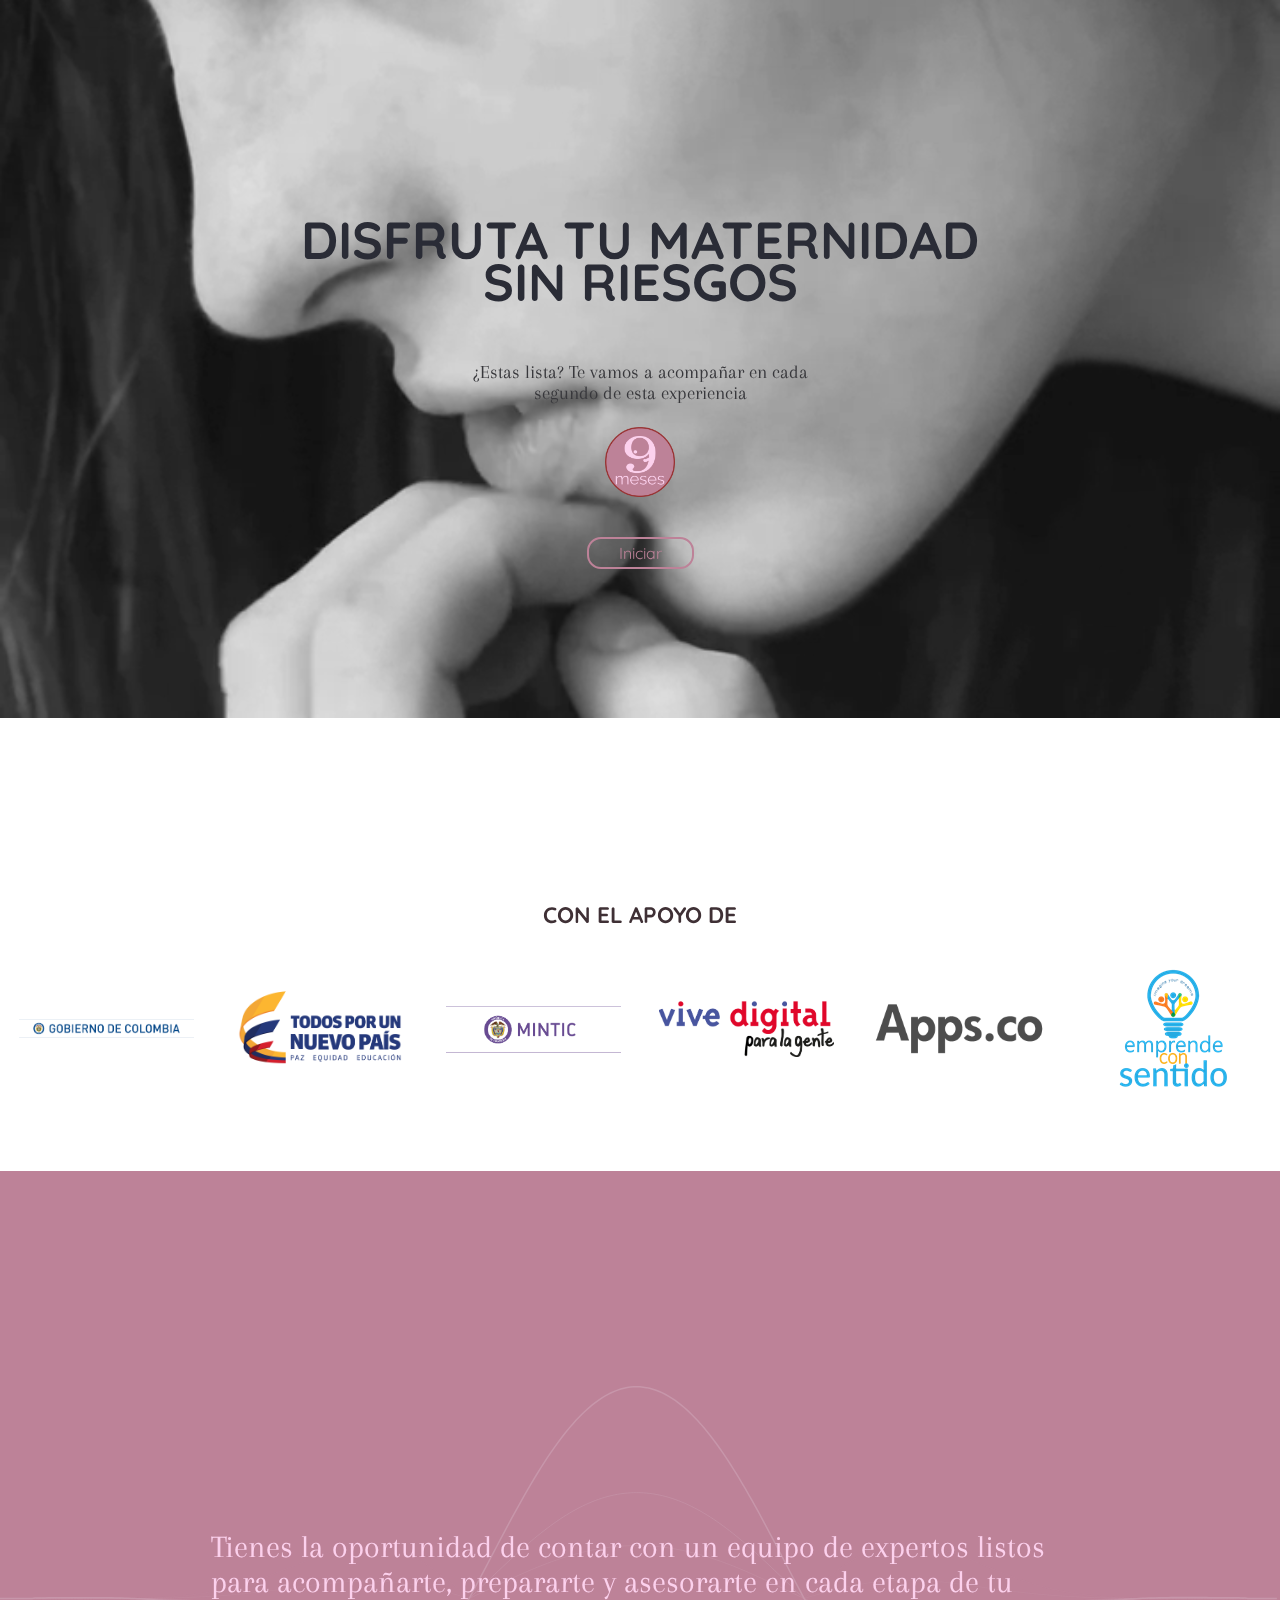
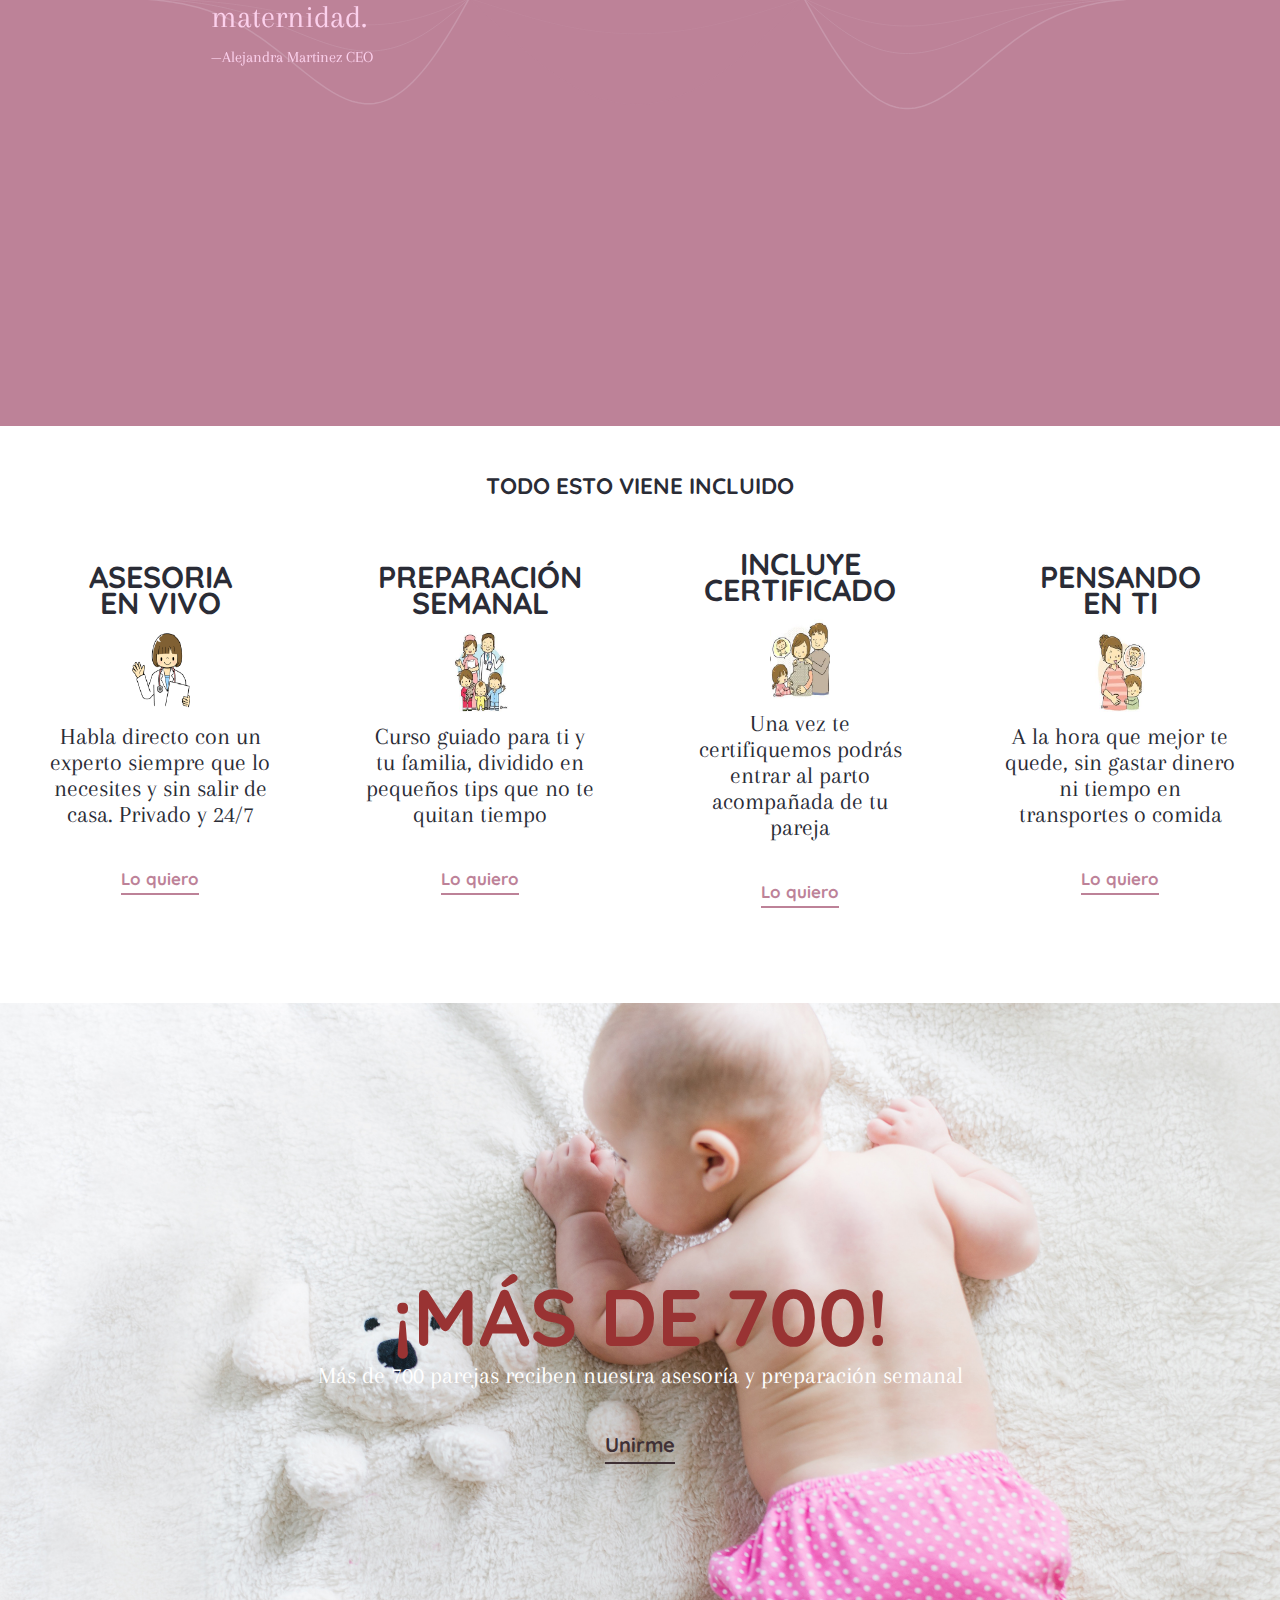
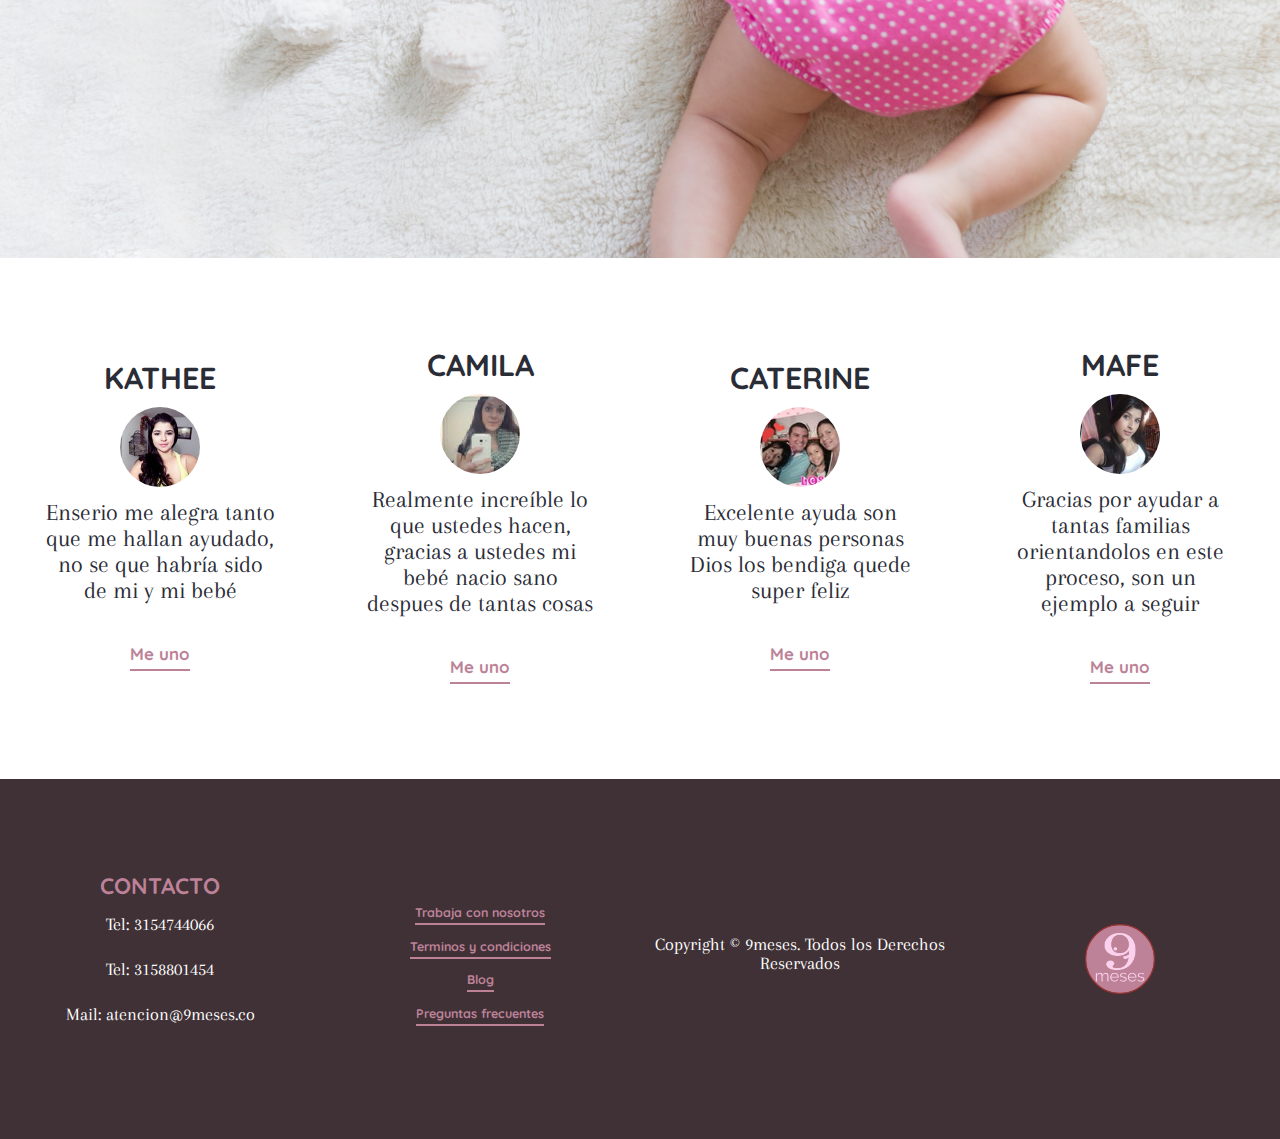
==== index.html @ 35f96851 "Initial commit" ====
<!DOCTYPE html>
<html lang="es" class="no-js">
	<head>
		<meta charset="UTF-8" />
		<meta http-equiv="X-UA-Compatible" content="IE=edge">
		<meta name="viewport" content="width=device-width, initial-scale=1">
		<title>9 Meses</title>
		<meta name="description" content="Acompañamiento y asesoria en el embarazo y la maternidad" />
		<meta name="piano__keywords" content="embarazo, bebe, cuidado, ser mama, ser papa, asesoria, salud, hijos, periodo" />
		<meta name="author" content="9meses" />
		<meta property='og:image'              content='http://9meses.co/img/9meses-portada-facebook.png' />
		<link rel="shortcut icon" href="favicon.ico">
		<link href="https://fonts.googleapis.com/css?family=Quicksand:700|Arapey" rel="stylesheet">
		<link rel="stylesheet" type="text/css" href="css/normalize.css" />
		<link rel="stylesheet" type="text/css" href="css/instruments.css" />
		<link rel="stylesheet" type="text/css" href="css/style.css" />
		<!-- polyfills -->
		<script src="js/inc/shim/Base64.js" type="text/javascript"></script>
		<script src="js/inc/shim/Base64binary.js" type="text/javascript"></script>
		<script src="js/inc/shim/WebAudioAPI.js" type="text/javascript"></script>
		<!-- midi.js package -->
		<script src="js/midi/audioDetect.js" type="text/javascript"></script>
		<script src="js/midi/gm.js" type="text/javascript"></script>
		<script src="js/midi/loader.js" type="text/javascript"></script>
		<script src="js/midi/plugin.audiotag.js" type="text/javascript"></script>
		<script src="js/midi/plugin.webaudio.js" type="text/javascript"></script>
		<script src="js/midi/plugin.webmidi.js" type="text/javascript"></script>
		<!-- utils -->
		<script src="js/util/dom_request_xhr.js" type="text/javascript"></script>

		<!--[if IE]>
  		<script src="http://html5shiv.googlecode.com/svn/trunk/html5.js"></script>
		<![endif]-->
		<script>document.documentElement.className = 'js';</script>
		<script async src="//pagead2.googlesyndication.com/pagead/js/adsbygoogle.js"></script>
		<script>
		  (adsbygoogle = window.adsbygoogle || []).push({
		    google_ad_client: "ca-pub-3851506205594502",
		    enable_page_level_ads: true
		  });
		</script>
	</head>
	<!--<body class="loading">-->
	<body>

	<script>
	  window.fbAsyncInit = function() {
	    FB.init({
	      appId      : '145678322659466',
	      cookie     : true,
	      xfbml      : true,
	      version    : 'v2.8'
	    });
	    FB.AppEvents.logPageView();   
	  };

	  (function(d, s, id){
	     var js, fjs = d.getElementsByTagName(s)[0];
	     if (d.getElementById(id)) {return;}
	     js = d.createElement(s); js.id = id;
	     js.src = "//connect.facebook.net/en_US/sdk.js";
	     fjs.parentNode.insertBefore(js, fjs);
	   }(document, 'script', 'facebook-jssdk'));
	</script>
	
		<svg class="hidden">
			<symbol id="icon-arrow" viewBox="0 0 24 24">
				<title>arrow</title>
				<polygon points="6.3,12.8 20.9,12.8 20.9,11.2 6.3,11.2 10.2,7.2 9,6 3.1,12 9,18 10.2,16.8 "/>
			</symbol>
			<symbol id="icon-drop" viewBox="0 0 24 24">
				<title>drop</title>
				<path d="M12,21c-3.6,0-6.6-3-6.6-6.6C5.4,11,10.8,4,11.4,3.2C11.6,3.1,11.8,3,12,3s0.4,0.1,0.6,0.3c0.6,0.8,6.1,7.8,6.1,11.2C18.6,18.1,15.6,21,12,21zM12,4.8c-1.8,2.4-5.2,7.4-5.2,9.6c0,2.9,2.3,5.2,5.2,5.2s5.2-2.3,5.2-5.2C17.2,12.2,13.8,7.3,12,4.8z"/><path d="M12,18.2c-0.4,0-0.7-0.3-0.7-0.7s0.3-0.7,0.7-0.7c1.3,0,2.4-1.1,2.4-2.4c0-0.4,0.3-0.7,0.7-0.7c0.4,0,0.7,0.3,0.7,0.7C15.8,16.5,14.1,18.2,12,18.2z"/>
			</symbol>
			<symbol id="icon-github" viewBox="0 0 32.58 31.77">
				<title>github</title>
				<path d="M16.29,0a16.29,16.29,0,0,0-5.15,31.75c.81.15,1.11-.35,1.11-.79s0-1.41,0-2.77C7.7,29.18,6.74,26,6.74,26a4.31,4.31,0,0,0-1.81-2.38c-1.48-1,.11-1,.11-1a3.42,3.42,0,0,1,2.5,1.68,3.47,3.47,0,0,0,4.74,1.35,3.48,3.48,0,0,1,1-2.18C9.7,23.08,5.9,21.68,5.9,15.44a6.3,6.3,0,0,1,1.68-4.37,5.86,5.86,0,0,1,.16-4.31s1.37-.44,4.48,1.67a15.44,15.44,0,0,1,8.16,0c3.11-2.11,4.48-1.67,4.48-1.67A5.85,5.85,0,0,1,25,11.07a6.29,6.29,0,0,1,1.67,4.37c0,6.26-3.81,7.63-7.44,8a3.89,3.89,0,0,1,1.11,3c0,2.18,0,3.93,0,4.47s.29.94,1.12.78A16.29,16.29,0,0,0,16.29,0Z"></path>
			</symbol>
		</svg>
		<main>
			<section class="intro flexy flexy--center">
				<header class="intro__header flexy flexy--row">
					<!--<div class="codrops-links">
						<a class="codrops-icon codrops-icon--prev" href="http://tympanus.net/Development/TiltHoverEffects/" title="Previous Demo"><svg class="icon icon--arrow"><use xlink:href="#icon-arrow"></use></svg></a>
						<a class="codrops-icon codrops-icon--drop" href="http://tympanus.net/codrops/?p=28980" title="Back to the article"><svg class="icon icon--drop"><use xlink:href="#icon-drop"></use></svg></a>
					</div>
					<a href="https://github.com/codrops/MusicalInteractions/" class="link-github" title="View this Project on GitHub"><svg class="icon icon--github"><use xlink:href="#icon-github"></use></svg></a>-->
				</header>
				<h1 class="intro__title">Disfruta tu maternidad sin riesgos</h1>
				<p class="intro__tagline">¿Estas lista? Te vamos a acompañar en cada segundo de esta experiencia</p>
				<div class="interaction"></div>
				<a href="https://www.m.me/9mesescolombia"  target="_blank" style="margin-top: 40px;"><button class="boton-iniciar-chat">Iniciar</button></a>
			</section>
			<section class="content content--instrument content--piano content--cursor-dark">
				<video style="width:100%;" poster="https://s3-us-west-2.amazonaws.com/s.cdpn.io/4273/polina.jpg" id="bgvid" playsinline autoplay muted loop>
				  <!-- WCAG general accessibility recommendation is that media such as background video play through only once. Loop turned on for the purposes of illustration; if removed, the end of the video will fade in the same way created by pressing the "Pause" button  -->
				<source src="img/polina.webm" type="video/webm">
				<source src="img/polina.mp4" type="video/mp4">
				</video>
				
			</section>

			<!--<section class="video-container">				
				<iframe width="80%" height="350"
						src="https://www.youtube.com/embed/76Lx3e3qswI">
				</iframe>
			</section>-->
			<section class="content content--nopadding--apoyos content--boxes--apoyo flexy flexy--row flexy--stretch">
				<div class="content__inner content__inner--half content__inner--c3--apoyo flexy flexy--center">
					<h2 class="content__title">Con el apoyo de</h2>					
					<!--<a href="#" class="link-more link-more--light">Read our story</a>-->
				</div>		
				<div class="content__inner content__inner--half content__inner--c3--apoyo--apoyos flexy flexy--center">
					<img class="tiny-instrument__image" src="img/apoyo1.png" alt="Gobierno de colombia"/>			
					<!--<a href="#" class="link-more link-more--light">Read our story</a>-->
				</div>	
				<div class="content__inner content__inner--half content__inner--c3--apoyo--apoyos flexy flexy--center">
					<img class="tiny-instrument__image" src="img/apoyo2.png" alt="Gobierno de colombia"/>			
					<!--<a href="#" class="link-more link-more--light">Read our story</a>-->
				</div>	
				<div class="content__inner content__inner--half content__inner--c3--apoyo--apoyos flexy flexy--center">
					<img class="tiny-instrument__image" src="img/apoyo3.png" alt="Gobierno de colombia"/>			
					<!--<a href="#" class="link-more link-more--light">Read our story</a>-->
				</div>	
				<div class="content__inner content__inner--half content__inner--c3--apoyo--apoyos flexy flexy--center">
					<img class="tiny-instrument__image" src="img/apoyo4.png" alt="Gobierno de colombia"/>			
					<!--<a href="#" class="link-more link-more--light">Read our story</a>-->
				</div>	
				<div class="content__inner content__inner--half content__inner--c3--apoyo--apoyos flexy flexy--center">
					<img class="tiny-instrument__image" src="img/apoyo5.png" alt="Gobierno de colombia"/>			
					<!--<a href="#" class="link-more link-more--light">Read our story</a>-->
				</div>	
				<div class="content__inner content__inner--half content__inner--c3--apoyo--apoyos flexy flexy--center">
					<img class="tiny-instrument__image" src="img/apoyo6.png" alt="Gobierno de colombia"/>			
					<!--<a href="#" class="link-more link-more--light">Read our story</a>-->
				</div>							
			</section>
			
			<section id="wavebg" class="content content--highlight flexy flexy--center" >
				<p class="content__highlight">Tienes la oportunidad de contar con un equipo de expertos listos para acompañarte, prepararte y asesorarte en cada etapa de tu maternidad.<br><span class="tiny">&mdash;Alejandra Martinez CEO</span></p>
			</section>
			
			<!--<section class="content flexy content--bg content--bg-mic content--cursor-light">
				<div class="content__inner content__inner--fheight flexy flexy--center">
					<h2 class="content__title content__title--center content__title--light">¡Comencemos!</h2>
					<p class="content__subtitle content__subtitle--light">Siempre que lo necesites podrás chatear al instante con un profesional en salud que resolverá todas tus dudas ó emergencias de manera privada, y te preparará semana a semana para tu maternidad.</p>
					<a href="https://www.m.me/9mesescolombia"  target="_blank" class="link-more">Iniciar</a>
				</div>
				<div class="interaction interaction--corner interaction--light"></div>
			</section>-->
			<section class="content content--nopadding--servicios content--boxes flexy flexy--row flexy--stretch">
				<div class="content__inner content__inner--half content__inner--c3--apoyo flexy flexy--center">
					<h2 class="content__title">Todo esto viene incluido</h2>					
					<!--<a href="#" class="link-more link-more--light">Read our story</a>-->
				</div>
				<div class="content__inner content__inner--half content__inner--c1 flexy flexy--center">
					<h2 class="content__title">Asesoria en vivo</h2>
					<img class="imagenServicio" src="img/servicios1.png" alt="Asesoria en vivo"/>
					<p class="content__subtitle">Habla directo con un experto siempre que lo necesites y sin salir de casa. Privado y 24/7</p>
					<!--<p class="content__subtitle content__subtitle--light">$50.000 por mes</p>-->
					<a href="https://www.m.me/9mesescolombia"  target="_blank" class="link-more link-more--light">Lo quiero</a>
				</div>
				<div class="content__inner content__inner--half content__inner--c1 flexy flexy--center">
					<h2 class="content__title">Preparación semanal</h2>
					<img class="imagenServicio" src="img/servicios2.png" alt="Cursos prenatales"/>
					<p class="content__subtitle">Curso guiado para ti y tu familia, dividido en pequeños tips que no te quitan tiempo</p>
					<!--<p class="content__subtitle">$40.000 por mes</p>-->
					<a href="https://www.m.me/9mesescolombia"  target="_blank" class="link-more">Lo quiero</a>
				</div>
				<div class="content__inner content__inner--half content__inner--c1 flexy flexy--center">
					<h2 class="content__title">Incluye Certificado</h2>
					<img class="imagenServicio" src="img/servicios3.png" alt="Certificado"/>
					<p class="content__subtitle">Una vez te certifiquemos podrás entrar al parto acompañada de tu pareja</p>
					<!--<p class="content__subtitle content__subtitle--light">$50.000 por curso</p>-->
					<a href="https://www.m.me/9mesescolombia"  target="_blank" class="link-more link-more--light">Lo quiero</a>
				</div>
				<div class="content__inner content__inner--half content__inner--c1 flexy flexy--center">
					<h2 class="content__title">Pensando en ti</h2>
					<img class="imagenServicio" src="img/servicios4.png" alt="Pensando en ti"/>
					<p class="content__subtitle">A la hora que mejor te quede, sin gastar dinero ni tiempo en transportes o comida</p>
					<!--<p class="content__subtitle">$450.000</p>-->
					<a href="https://www.m.me/9mesescolombia"  target="_blank" class="link-more">Lo quiero</a>
				</div>
			</section>


			<section class="content flexy content--bg content--bg-mic content--cursor-light">
				<div class="content__inner content__inner--fheight flexy flexy--center">
					<h2 class="content__title content__title--center content__title--light">¡Más de 700!</h2>
					<p class="content__subtitle content__subtitle--light">Más de 700 parejas reciben nuestra asesoría y preparación semanal</p>
					<a href="https://www.m.me/9mesescolombia"  target="_blank" class="link-more">Unirme</a>
				</div>				
			</section>
			

			<section class="content content--nopadding--servicios content--boxes flexy flexy--row flexy--stretch">
				
				<div class="content__inner content__inner--half content__inner--c1 flexy flexy--center">
					<h2 class="content__title">Kathee</h2>
					<img class="imagenPersona" src="img/persona1.png" alt="foto kathee"/>
					<p class="content__subtitle">Enserio me alegra tanto que me hallan ayudado, no se que habría sido de mi y mi bebé</p>
					<!--<p class="content__subtitle content__subtitle--light">$50.000 por mes</p>-->
					<a href="https://www.m.me/9mesescolombia"  target="_blank" class="link-more link-more--light">Me uno</a>
				</div>
				<div class="content__inner content__inner--half content__inner--c1 flexy flexy--center">
					<h2 class="content__title">Camila</h2>
					<img class="imagenPersona" src="img/persona2.png" alt="foto camila"/>
					<p class="content__subtitle">Realmente increíble lo que ustedes hacen, gracias a ustedes mi bebé nacio sano despues de tantas cosas</p>
					<!--<p class="content__subtitle content__subtitle--light">$50.000 por mes</p>-->
					<a href="https://www.m.me/9mesescolombia"  target="_blank" class="link-more link-more--light">Me uno</a>
				</div>
				<div class="content__inner content__inner--half content__inner--c1 flexy flexy--center">
					<h2 class="content__title">Caterine</h2>
					<img class="imagenPersona" src="img/persona3.png" alt="foto caterine"/>
					<p class="content__subtitle">Excelente ayuda son muy buenas personas Dios los bendiga quede super feliz</p>
					<!--<p class="content__subtitle content__subtitle--light">$50.000 por mes</p>-->
					<a href="https://www.m.me/9mesescolombia"  target="_blank" class="link-more link-more--light">Me uno</a>
				</div>
				<div class="content__inner content__inner--half content__inner--c1 flexy flexy--center">
					<h2 class="content__title">Mafe</h2>
					<img class="imagenPersona" src="img/persona4.png" alt="foto Mafe"/>
					<p class="content__subtitle">Gracias por ayudar a tantas familias orientandolos en este proceso, son un ejemplo a seguir</p>
					<!--<p class="content__subtitle content__subtitle--light">$50.000 por mes</p>-->
					<a href="https://www.m.me/9mesescolombia"  target="_blank" class="link-more link-more--light">Me uno</a>
				</div>
				
			</section>
			<!--<section class="content content--instrument content--guitar content--cursor-dark">
				<div class="content__inner content__inner--medium flexy flexy--center">
					<h2 class="content__title">Guitars</h2>
					<p class="content__subtitle content__subtitle--light">Fretted fingerboards and plectrums, six or twelve strings, we know what guitar lovers are truly into.</p>
					<a href="#" class="link-more">Explore</a>
				</div>
				<div class="guitar instrument">
					<svg class="guitar__inner" preserveAspectRatio="xMinYMax meet" xmlns:note="http://tympanus.net/codrops" viewBox="0 0 1440 780">
						<path class="guitar__body" d="M-130.9,612.4c0-280,106.5-487.9,356.5-487.9c250,0,347.8,167.6,428.3,167.6c80.4,0,223.9-72.1,350-17
						c126.1,55.2,132.6,275.8,132.6,333.1c0,57.3-6.5,277.9-132.6,333.1c-126.1,55.2-269.6-17-350-17c-80.4,0-178.3,167.6-428.3,167.6
						C-24.4,1091.8-130.9,892.4-130.9,612.4z" />
						<path class="guitar__middle" d="M575.7,608.1c0,79.1,64.5,143.6,143.6,143.6c79.1,0,143.6-64.5,143.6-143.6c0-79.1-64.5-143.6-143.6-143.6
						C640.2,464.5,575.7,529,575.7,608.1z" />
						<path class="guitar__neck" d="M842.7,671.9V544.3h1087.6v127.6H842.7z" />
						<path class="guitar__stringcut" d="M223.3,487.6v249.1c0,71.5-32.3,33.9-38.7,72.9h-15.6c-7.5,0-13.6-5.4-13.6-12V427.3c0-6.6,6.1-12,13.6-12h15.6
						C191,454.3,223.3,417,223.3,487.6z" />
						<g class="guitar__string-wrap">
							<rect class="guitar__string-hover" note:id="19" x="184.5" y="547.6" width="1740.7" height="13.2">
							</rect>
							<line class="guitar__string" x1="1925.2" y1="554.2" x2="183.6" y2="554.2" />
						</g>
						<g class="guitar__string-wrap">
							<rect class="guitar__string-hover" note:id="24" x="184.5" y="569.3" width="1740.7" height="13.2">
							</rect>
							<line class="guitar__string" x1="1925.2" y1="575.9" x2="183.6" y2="575.8" />
						</g>
						<g class="guitar__string-wrap">
							<rect class="guitar__string-hover" note:id="29" x="184.5" y="590.5" width="1740.7" height="13.2">
							</rect>
							<line class="guitar__string" x1="1925.2" y1="597.5" x2="183.6" y2="597.4" />
						</g>
						<g class="guitar__string-wrap">
							<rect class="guitar__string-hover" note:id="34" x="184.5" y="612.5" width="1740.7" height="13.2">
							</rect>
							<line class="guitar__string" x1="1925.2" y1="619.1" x2="183.6" y2="619" />
						</g>
						<g class="guitar__string-wrap">
							<rect class="guitar__string-hover" note:id="38" x="184.5" y="634.1" width="1740.7" height="13.2">
							</rect>
							<line class="guitar__string" x1="1925.2" y1="640.7" x2="183.6" y2="640.6" />
						</g>
						<g class="guitar__string-wrap">
							<rect class="guitar__string-hover" note:id="43" x="184.5" y="655.7" width="1740.7" height="13.2">
							</rect>
							<line class="guitar__string" x1="1925.2" y1="662.3" x2="183.6" y2="662.2" />
						</g>
					</svg>
				</div>
				<div class="interaction interaction--corner"></div>
			</section>-->
			<!--<section class="content content--instrument content--instrument-alt content--kalimba content--cursor-dark flexy">
				<div class="content__inner content__inner--medium flexy flexy--center">
					<h2 class="content__title">Kalimbas</h2>
					<p class="content__subtitle">Ethnic music instruments are more than just sound makers. They bear magnificent stories and we want to tell them all.</p>
					<a href="#" class="link-more">Explore</a>
				</div>
				<div class="kalimba instrument">
					<svg class="kalimba__inner" xmlns:note="http://tympanus.net/codrops" viewBox="0 0 1440 800" preserveAspectRatio="xMidYMin meet">
						<path note:id="51" class="kalimba__tine" d="M217.4,438.8c0,17.7,16.7,32.1,37.1,32.1c20.4,0,37.1-14.5,37.1-32.1V0h-74.2V438.8z"/>
						<path note:id="48" class="kalimba__tine" d="M350.5,503c0,17.7,16.7,32.1,37.1,32.1c20.4,0,37.1-14.5,37.1-32.1V0h-74.2V503z"/>
						<path note:id="44" class="kalimba__tine" d="M483.2,567.2c0,17.7,16.7,32.1,37.1,32.1c20.4,0,37.1-14.5,37.1-32.1V0h-74.2V567.2z"/>
						<path note:id="41" class="kalimba__tine" d="M616.4,631.5c0,17.7,16.7,32.1,37.1,32.1c20.4,0,37.1-14.5,37.1-32.1V0h-74.2V631.5z"/>
						<path note:id="39" class="kalimba__tine" d="M749.1,681.1c0,17.7,16.7,32.1,37.1,32.1c20.4,0,37.1-14.5,37.1-32.1V0h-74.2V681.1z"/>
						<path note:id="43" class="kalimba__tine" d="M882.6,590.4c0,17.7,16.7,32.1,37.1,32.1c20.4,0,37.1-14.5,37.1-32.1V0h-74.2V590.4z"/>
						<path note:id="46" class="kalimba__tine" d="M1015.4,517.3c0,17.7,16.7,32.1,37.1,32.1c20.4,0,37.1-14.5,37.1-32.1V0h-74.2V517.3z"/>
						<path note:id="50" class="kalimba__tine" d="M1148.5,462c0,17.7,16.7,32.1,37.1,32.1c20.4,0,37.1-14.5,37.1-32.1V0h-74.2V462z"/>
					</svg>
				</div>
				<div class="interaction interaction--corner"></div>
			</section>
			<section class="content content--instrument content--chime content--cursor-dark flexy">
				<div class="content__inner content__inner--medium flexy flexy--center">
					<h2 class="content__title">Chimes</h2>
					<p class="content__subtitle">Tubular bells have their own little life. What are their secrets? Spectacular sounds!</p>
					<a href="#" class="link-more">Explore</a>
				</div>
				<div class="chime chime--large instrument">
					<svg class="chime__inner" xmlns:note="http://tympanus.net/codrops" viewBox="0 0 1440 800" preserveAspectRatio="xMidYMin meet">
						<g class="chime__pipe-wrap">
							<line class="chime__string" x1="105.9" y1="0" x2="105.9" y2="107.4" />
							<rect note:id="50" class="chime__pipe" x="71.3" y="87.3" width="69.2" height="618.5" />
						</g>
						<g class="chime__pipe-wrap">
							<line class="chime__string" x1="217.5" y1="0" x2="217.5" y2="107.4" />
							<rect note:id="51" class="chime__pipe" x="182.9" y="87.3" width="69.2" height="606.1" />
						</g>
						<g class="chime__pipe-wrap">
							<line class="chime__string" x1="329.2" y1="0" x2="329.2" y2="107.4" />
							<rect note:id="52" class="chime__pipe" x="294.6" y="87.3" width="69.2" height="593.8" />
						</g>
						<g class="chime__pipe-wrap">
							<line class="chime__string" x1="440.9" y1="0" x2="440.9" y2="107.4" />
							<rect note:id="53" class="chime__pipe" x="406.3" y="87.3" width="69.2" height="581.4" />
						</g>
						<g class="chime__pipe-wrap">
							<line class="chime__string" x1="552.5" y1="0" x2="552.5" y2="107.4" />
							<rect note:id="54" class="chime__pipe" x="517.9" y="87.3" width="69.2" height="569" />
						</g>
						<g class="chime__pipe-wrap">
							<line class="chime__string" x1="664.2" y1="0" x2="664.2" y2="107.4" />
							<rect note:id="55" class="chime__pipe" x="629.6" y="87.3" width="69.2" height="556.6" />
						</g>
						<g class="chime__pipe-wrap">
							<line class="chime__string" x1="775.8" y1="0" x2="775.8" y2="107.4" />
							<rect note:id="56" class="chime__pipe" x="741.2" y="87.3" width="69.2" height="544.3" />
						</g>
						<g class="chime__pipe-wrap">
							<line class="chime__string" x1="887.5" y1="0" x2="887.5" y2="107.4" />
							<rect note:id="57" class="chime__pipe" x="852.9" y="87.3" width="69.2" height="531.9" />
						</g>
						<g class="chime__pipe-wrap">
							<line class="chime__string" x1="999.1" y1="0" x2="999.1" y2="107.4" />
							<rect note:id="58" class="chime__pipe" x="964.5" y="87.3" width="69.2" height="519.5" />
						</g>
						<g class="chime__pipe-wrap">
							<line class="chime__string" x1="1110.8" y1="0" x2="1110.8" y2="107.4" />
							<rect note:id="59" class="chime__pipe" x="1076.2" y="87.3" width="69.2" height="507.2" />
						</g>
						<g class="chime__pipe-wrap">
							<line class="chime__string" x1="1222.5" y1="0" x2="1222.5" y2="107.4" />
							<rect note:id="60" class="chime__pipe" x="1187.9" y="87.3" width="69.2" height="494.8" />
						</g>
						<g class="chime__pipe-wrap">
							<line class="chime__string" x1="1334.1" y1="0" x2="1334.1" y2="107.4" />
							<rect note:id="61" class="chime__pipe" x="1299.5" y="87.3" width="69.2" height="482.4" />
						</g>
					</svg>
				</div>
				<div class="interaction interaction--corner"></div>
			</section>
			<section class="content content--instrument content--harp content--instrument-alt content--cursor-dark">
				<div class="content__inner content__inner--medium flexy flexy--center">
					<h2 class="content__title">Harps</h2>
					<p class="content__subtitle">Bare fingers are the Harp's true friends, plucking to create sounds of divinity. We got them all.</p>
					<a href="#" class="link-more">Explore</a>
				</div>
				<div class="harp instrument">
					<svg class="harp__inner" xmlns:note="http://tympanus.net/codrops" viewBox="0 0 1440 800" preserveAspectRatio="xMidYMid meet">
						<g class="harp__string-wrap">
							<path class="harp__string harp__string--c" d="M162.5,1462V84.2V81"/>
							<polygon note:id="3" class="harp__string-hover" points="171,85.9 171,1452.2 162.5,1461.3 162,1461.8 153,1471.4 152.4,82.6 162,84.1 162.5,84.2 170.5,85.5"/>
						</g>
						<g class="harp__string-wrap">
							<path class="harp__string" d="M180.5,1442V88.7v-0.1V84"/>
							<polygon note:id="5" class="harp__string-hover" points="190,91.6 190,1431.8 180,1442 180,1442 179.9,1442.4 171,1452.2 171,86 171.7,86 180.1,88.6 180.5,88.7 189.8,91.6"/>
						</g>
						<g class="harp__string-wrap">
							<path class="harp__string" d="M198.5,90v4.2V1423"/>
							<polygon note:id="7" class="harp__string-hover" points="210,98 210,1410.4 198.5,1422.7 190,1431.8 190,91.5 198.5,94.2 208.1,97.3"/>
						</g>
						<g class="harp__string-wrap">
							<path class="harp__string harp__string--f" d="M217.5,96v4.8V1402"/>
							<polygon note:id="8" class="harp__string-hover" points="229,105.2 229,1390.1 217.5,1402.4 210,1410.4 210,98 217.5,100.8 228.3,105"/>
						</g>
						<g class="harp__string-wrap">
							<path class="harp__string" d="M237.5,104v4.1V1381"/>
							<polygon note:id="10" class="harp__string-hover" points="248,112 248,1369.7 237.5,1381 229,1390.1 229,105.2 237.5,108 246.8,111.2"/>
						</g>
						<g class="harp__string-wrap">
							<path class="harp__string" d="M255.5,114v1.5v0.5v1246"/>
							<polygon note:id="12" class="harp__string-hover" points="267,123.7 267,1349.4 255.5,1361.7 248,1369.7 248,112 255.5,116 261.6,119.3"/>
						</g>
						<g class="harp__string-wrap">
							<path class="harp__string" d="M275.5,129v1.4v0.8V1340"/>
							<polygon note:id="14" class="harp__string-hover" points="286,140.7 286,1329.1 275.5,1340.3 267,1349.4 267,123.7 275.5,131.1 282.4,137.1 285.9,140.4"/>
						</g>
						<g class="harp__string-wrap">
							<path class="harp__string harp__string--c" d="M294.5,1320V149v-1.9V147"/>
							<polygon note:id="15" class="harp__string-hover" points="305,159 305,1308.7 294,1319.9 294,1319.9 286,1329.1 286,140.7 294.5,149 301.7,156"/>
						</g>
						<g class="harp__string-wrap">
							<path class="harp__string" d="M313.5,164v0.7v2.6V1300"/>
							<polygon note:id="17" class="harp__string-hover" points="324,177.7 324,1288.4 313.5,1299.6 305,1308.7 305,159 313.5,167.4 319.3,173.1 322.8,176.6"/>
						</g>
						<g class="harp__string-wrap">
							<path class="harp__string" d="M332.5,187v0.2V1279"/>
							<polygon note:id="19" class="harp__string-hover" points="343,198.8 343,1268 332.5,1279.3 324,1288.4 324,177.7 332.5,187.2"/>
						</g>
						<g class="harp__string-wrap">
							<path class="harp__string harp__string--f" d="M350.5,203v3.8v1052.7v-0.5"/>
							<polygon note:id="20" class="harp__string-hover" points="362,218.9 362,1247.7 361.3,1248.2 350,1259.5 350,1259.5 350,1260 350,1260 347.9,1262.4 343,1268 343,198.8 350.5,206.8"/>
						</g>
						<g class="harp__string-wrap">
							<path class="harp__string" d="M370.5,225v4.1V1239"/>
							<polygon note:id="22" class="harp__string-hover" points="381,243.2 381,1227.1 380.8,1227.3 370.5,1238.6 362,1247.7 362,218.9 364,221.1 367.8,225.5 370.5,229.1"/>
						</g>
						<g class="harp__string-wrap">
							<path class="harp__string" d="M389.5,247v6.2v964v-0.2"/>
							<polygon note:id="24" class="harp__string-hover" points="401,267.8 401,1205.9 398.9,1207.9 397.8,1208.9 397.8,1208.9 396.8,1209.9 389.5,1216.8 389,1217.2 
								389,1217.7 388.8,1218.2 381,1227.1 381,243.2 383.8,246 389.5,253.2"/>
						</g>
						<g class="harp__string-wrap">
							<path class="harp__string" d="M409.5,1197V279.5v-7V269"/>
							<polygon note:id="26" class="harp__string-hover" points="420,293.6 420,1185.6 409,1196.8 409,1196.8 401,1205.9 401,267.8 404.8,273.2 409.5,279.5"/>
						</g>
						<g class="harp__string-wrap">
							<path class="harp__string harp__string--c" d="M427.5,294v4v6.1v874"/>
							<polygon note:id="27" class="harp__string-hover" points="438,318.1 438,1166.3 427.5,1177.6 420,1185.6 420,293.6 424.9,300.5 427.5,304"/>
						</g>
						<g class="harp__string-wrap">
							<path class="harp__string" d="M447.5,322v1.4v6.9V1156"/>
							<polygon note:id="29" class="harp__string-hover" points="458,344.3 458,1144.9 447.5,1156.2 438,1166.3 438,318.1 442.4,323.7 445.5,327.7 447.5,330.3"/>
						</g>
						<g class="harp__string-wrap">
							<path class="harp__string" d="M465.5,351v3.7v781.7v-0.4"/>
							<polygon note:id="31" class="harp__string-hover" points="476,369.1 476,1125.6 475.3,1126.1 465,1136.4 465,1136.4 465,1136.9 465,1136.9 462.9,1139.3 
								458,1144.9 458,344.3 464.9,353.9 465.5,354.7"/>
						</g>
						<g class="harp__string-wrap">
							<path class="harp__string harp__string--f" d="M485.5,379v1.9V1115"/>
							<polygon note:id="32" class="harp__string-hover" points="497,395.2 497,1103.2 485.5,1115.5 476,1125.6 476,369.1 485.5,380.9 486,381.5"/>
						</g>
						<g class="harp__string-wrap">
							<path class="harp__string" d="M504.5,1095V406"/>
							<polygon note:id="34" class="harp__string-hover" points="515,420 515,1083.9 504.5,1095.1 497,1103.2 497,395.2 507,409"/>
						</g>
						<g class="harp__string-wrap">
							<path class="harp__string" d="M523.5,1074L523.5,1074v-0.2V429.6V427"/>
							<polygon note:id="36" class="harp__string-hover" points="535,440.5 535,1062.5 535,1062.5 534.3,1062.9 534.3,1063 523.5,1073.8 523,1074.3 523,1074.8 521,1077.1 519.9,1078.3 515,1083.9 515,420 519,425.3 523.5,429.6 527.6,433.5"/>
						</g>
						<g class="harp__string-wrap">
							<path class="harp__string" d="M542.5,1054V450"/>
							<polygon note:id="38" class="harp__string-hover" points="553,458.4 553,1042.9 552.8,1043.2 542.5,1054.5 535,1062.5 535,440.5 548.1,453.4"/>
						</g>
						<g class="harp__string-wrap">
							<path class="harp__string harp__string--c" d="M560.5,1034V469"/>
							<polygon note:id="39" class="harp__string-hover" points="571,471.6 571,1024 571,1024 567.4,1027.4 567.3,1027.5 567.2,1027.7 566.7,1028.1 566.5,1028.3 565.2,1029.6 565.1,1029.7 560.5,1034.2 560,1034.7 560,1034.7 559.8,1035.2 553,1042.9 553,458.4 558.4,463.5 567.2,469.1"/>
						</g>
						<g class="harp__string-wrap">
							<path class="harp__string" d="M580.5,1013.8l-0.3-532.4"/>
							<polygon note:id="41" class="harp__string-hover" points="592,483.5 592,1001.5 581,1013.8 581,1013.8 581,1013.8 580.8,1014 580.8,1014 580.6,1014.1 571,1023.9 571,471.6 588.2,481.7"/>
						</g>
						<g class="harp__string-wrap">
							<path class="harp__string" d="M599.5,993V495"/>
							<polygon note:id="43" class="harp__string-hover" points="610,494.8 610,981.9 609.8,982.2 599.5,993.4 592,1001.5 592,483.5 609.3,494.2"/>
						</g>
						<g class="harp__string-wrap">
							<path class="harp__string harp__string--f" d="M618.5,505v466.6v0.4"/>
							<polygon note:id="44" class="harp__string-hover" points="630,506.1 630,960.8 629.5,961.2 627.7,962.9 626.6,964 626.5,964 625.7,964.8 618.5,971.6 618,972.1 618,972.6 617.8,973.1 610,981.9 610,494.8 627.8,505.5"/>
						</g>
						<g class="harp__string-wrap">
							<path class="harp__string" d="M637.5,514v0.7V953"/>
							<polygon note:id="46" class="harp__string-hover" points="648,511.4 648,941.5 637.5,952.8 630,960.8 630,506.1"/>
						</g>
						<g class="harp__string-wrap">
							<path class="harp__string" d="M656.5,932V521"/>
							<polygon note:id="48" class="harp__string-hover" points="667,517 667,921.2 659.1,929.6 656.5,932.4 652.2,937 648,941.5 648,511.4 648.7,511.7"/>
						</g>
						<g class="harp__string-wrap">
							<path class="harp__string" d="M676.5,528v381.5v0v0v0.5"/>
							<polygon note:id="50" class="harp__string-hover" points="687,521.3 687,899.8 685,901.6 684.1,902.4 683.1,903.3 676.5,909.5 676,910 676,911 674.5,912.8 672.9,914.7 672.8,914.8 671.7,916.1 671.2,916.6 671,917.1 671,917.1 670.4,917.5 667.7,920.5 667,921.2 667,517 669.6,517.6 679.1,520.1"/>
						</g>
						<g class="harp__string-wrap">
							<path class="harp__string harp__string--c" d="M695.5,891V534"/>
							<polygon note:id="51" class="harp__string-hover" points="706,524.3 706,879.4 695.5,890.7 687,899.8 687,521.3 690.8,521.9"/>
						</g>
						<g class="harp__string-wrap">
							<path class="harp__string" d="M715.5,869V536"/>
							<polygon note:id="53" class="harp__string-hover" points="725,527.2 725,859.1 715.5,869.2 706,879.4 706,524.3 711.4,525.1"/>
						</g>
						<g class="harp__string-wrap">
							<path class="harp__string" d="M733.5,850V536"/>
							<polygon note:id="55" class="harp__string-hover" points="744,526.9 744,838.7 733.5,850 725,859.1 725,527.2 729.7,528 730.8,527.9"/>
						</g>
						<g class="harp__string-wrap">
							<path class="harp__string harp__string--f" d="M751.5,831V535"/>
							<polygon note:id="56" class="harp__string-hover" points="764,525.6 764,817.3 751.5,830.7 744,838.7 744,526.9"/>
						</g>
						<g class="harp__string-wrap">
							<path class="harp__string" d="M772.5,809V529"/>
							<polygon note:id="58" class="harp__string-hover" points="783,523.9 783,797 772.5,808.2 764,817.3 764,525.6 772.9,524.9 776.4,524.6"/>
						</g>
						<g class="harp__string-wrap">
							<path class="harp__string" d="M791.5,790V528"/>
							<polygon note:id="60" class="harp__string-hover" points="801,519.5 801,777.7 791.5,787.9 783,797 783,523.9 793,522.6"/>
						</g>
						<g class="harp__string-wrap">
							<path class="harp__string" d="M810.5,770V524"/>
							<polygon note:id="62" class="harp__string-hover" points="820,512.5 820,757.4 801,777.7 801,519.5"/>
						</g>
						<g class="harp__string-wrap">
							<path class="harp__string harp__string--c" d="M829.5,750V521"/>
							<polygon note:id="63" class="harp__string-hover" points="839,505.1 839,737 829.5,747.2 820,757.4 820,512.5"/>
						</g>
						<g class="harp__string-wrap">
							<path class="harp__string" d="M848.5,730V514"/>
							<polygon note:id="65" class="harp__string-hover" points="859,498.1 859,715.6 848.5,726.9 839,737 839,505.1"/>
						</g>
						<g class="harp__string-wrap">
							<path class="harp__string" d="M868.5,710V509"/>
							<polygon note:id="67" class="harp__string-hover" points="878,490.8 878,695.3 868.5,705.5 859,715.6 859,498.1"/>
						</g>
						<g class="harp__string-wrap">
							<path class="harp__string harp__string--f" d="M886.5,690V501"/>
							<polygon note:id="68" class="harp__string-hover" points="897,483.8 897,675 886.5,686.2 878,695.3 878,490.8"/>
						</g>
						<g class="harp__string-wrap">
							<path class="harp__string" d="M906.5,670V495"/>
							<polygon note:id="70" class="harp__string-hover" points="916,475.8 916,654.6 906.5,664.8 897,675 897,483.8 903,481.4 906.6,480.4"/>
						</g>
						<g class="harp__string-wrap">
							<path class="harp__string" d="M924.5,650V486"/>
							<polygon note:id="72" class="harp__string-hover" points="934,467 934,635.3 924.5,645.5 916,654.6 916,475.8 922.9,472.4"/>
						</g>
						<g class="harp__string-wrap">
							<path class="harp__string" d="M944.5,629V477"/>
							<polygon note:id="74" class="harp__string-hover" points="955,457.6 955,612.9 934,635.3 934,467 944,462.5"/>
						</g>
						<g class="harp__string-wrap">
							<path class="harp__string harp__string--c" d="M963.5,610V466"/>
							<polygon note:id="75" class="harp__string-hover" points="973,448.7 973,593.6 963.5,603.8 955,612.9 955,457.6"/>
						</g>
						<g class="harp__string-wrap">
							<path class="harp__string" d="M981.5,590V456"/>
							<polygon note:id="77" class="harp__string-hover" points="993,438.4 993,572.2 981.5,584.5 973,593.6 973,448.7 984.4,443.3 987.3,442"/>
						</g>
						<g class="harp__string-wrap">
							<path class="harp__string" d="M1001.5,569V444"/>
							<polygon note:id="79" class="harp__string-hover" points="1011,426.3 1011,552.9 1001.5,563.1 993,572.2 993,438.4 1005.1,430.4"/>
						</g>
						<g class="harp__string-wrap">
							<path class="harp__string harp__string--f" d="M1019.5,550V430"/>
							<polygon note:id="80" class="harp__string-hover" points="1031,413.5 1031,531.5 1019.5,543.8 1011,552.9 1011,426.3 1025.4,417"/>
						</g>
						<g class="harp__string-wrap">
							<path class="harp__string" d="M1039.5,530V415"/>
							<polygon note:id="82" class="harp__string-hover" points="1050,401.6 1050,511.2 1039.5,522.4 1031,531.5 1031,413.5"/>
						</g>
						<path class="harp__body" d="M1205.8,331.5c-80.1-50.9-218.6,9.7-304.5,37.1c-85.9,27.3-204.2,135.3-328.7-191.4C448.1-149.5,102.9-163.1,102.9-163.1l1.7,254.3c26.9,0.8,91.8,14.2,128.8,35c37,20.7,145.6,136,188.6,203.2c43,67.1,124.4,227.9,309.5,217.8c185-10.1,283.3-106.8,315.6-126.7c32.3-19.9,32.3,0.9,32.3,0.9l-0.8,33.9L70.2,1539.8c0,0-56.7,58,59.3,61.4c116,3.4,307.4,3.4,307.4,3.4l753.5-1146C1190.3,458.5,1285.8,382.4,1205.8,331.5z"/>
						<path class="harp__body" d="M142.1,1544.6c0,0-63.5,55.9-79.9,38.8c-26.4-27.6-14.3-195.5-14.3-195.5l2.3-1557.1l94.4,4.1L142.1,1544.6z"/>
					</svg>
				</div>
				<div class="interaction interaction--corner"></div>
			</section>
			<section class="content content--instrument content--timpani content--cursor-dark">
				<div class="content__inner content__inner--medium flexy flexy--center">
					<h2 class="content__title">Timpani</h2>
					<p class="content__subtitle content__subtitle--light">What would any classical orchestra or the space odyssey be without the thunder sound that makes our hearts soar?</p>
					<a href="#" class="link-more">Explore</a>
				</div>
				<div class="timpani instrument">
					<svg class="timpani__inner" xmlns:note="http://tympanus.net/codrops" viewBox="0 0 1440 800" preserveAspectRatio="xMidYMax meet">
						<circle note:id="8" class="timpani__drum timpani__drum--large" cx="148.7" cy="228.5" r="263.8"/>
						<circle note:id="13" class="timpani__drum timpani__drum--medium" cx="556.3" cy="632.5" r="239"/>
						<circle note:id="17" class="timpani__drum timpani__drum--small" cx="1068.7" cy="557.5" r="214.3"/>
						<circle note:id="20" class="timpani__drum timpani__drum--xsmall" cx="1365.5" cy="197.7" r="189.6"/>
					</svg>
				</div>
				<div class="interaction interaction--light interaction--corner"></div>
			</section>
			<section class="content content--instrument content--xylophone content--instrument-alt content--cursor-dark">
				<div class="content__inner content__inner--medium flexy flexy--center">
					<h2 class="content__title">Xylophones</h2>
					<p class="content__subtitle">Marimba, balafons and even semantrons make all part of our collection. Idiophone lovers, we've got you covered.</p>
					<a href="#" class="link-more">Explore</a>
				</div>
				<div class="xylophone instrument">
					<svg class="xylophone__inner" xmlns:note="http://tympanus.net/codrops" viewBox="0 0 1440 800" preserveAspectRatio="xMidYMax meet">
						<g class="xylophone__base xylophone__base--lower">
							<rect x="-0.5" y="445.4" width="1441.2" height="34.5"/>
							<polygon points="1440.8,577.1 -0.5,692.7 -0.5,727.3 1440.8,611.7"/>
						</g>
						<g class="xylophone__base xylophone__base--lower">
							<rect x="-0.5" y="311.3" width="1441.2" height="34.5"/>
							<polygon points="1440.8,204.8 -0.5,112.1 -0.5,146.7 1440.8,239.4"/>
						</g>
						<g class="xylophone__keys xylophone__keys--natural">
							<rect note:id="44" y="380" class="xylophone__key xylophone__key--natural" width="42" height="405"/>
							<rect note:id="46" x="55" y="380" class="xylophone__key xylophone__key--natural" width="43" height="400"/>
							<rect note:id="48" x="112" y="380" class="xylophone__key xylophone__key--natural" width="42" height="395"/>
							<rect note:id="50" x="167" y="380" class="xylophone__key xylophone__key--natural" width="43" height="389"/>
							<rect note:id="51" x="223" y="380" class="xylophone__key xylophone__key--natural" width="44" height="385"/>
							<rect note:id="53" x="279" y="380" class="xylophone__key xylophone__key--natural" width="43" height="380"/>
							<rect note:id="55" x="336" y="380" class="xylophone__key xylophone__key--natural" width="41" height="375"/>
							<rect note:id="56" x="391" y="380" class="xylophone__key xylophone__key--natural" width="43" height="369"/>
							<rect note:id="58" x="447" y="380" class="xylophone__key xylophone__key--natural" width="43" height="364"/>
							<rect note:id="60" x="503" y="380" class="xylophone__key xylophone__key--natural" width="43" height="359"/>
							<rect note:id="62" x="558" y="380" class="xylophone__key xylophone__key--natural" width="44" height="354"/>
							<rect note:id="63" x="616" y="380" class="xylophone__key xylophone__key--natural" width="41" height="349"/>
							<rect note:id="65" x="671" y="380" class="xylophone__key xylophone__key--natural" width="43" height="344"/>
							<rect note:id="67" x="726" y="380" class="xylophone__key xylophone__key--natural" width="43" height="339"/>
							<rect note:id="68" x="783" y="380" class="xylophone__key xylophone__key--natural" width="42" height="335"/>
							<rect note:id="70" x="838" y="380" class="xylophone__key xylophone__key--natural" width="44" height="330"/>
							<rect note:id="72" x="895" y="380" class="xylophone__key xylophone__key--natural" width="42" height="324"/>
							<rect note:id="74" x="950" y="380" class="xylophone__key xylophone__key--natural" width="44" height="319"/>
							<rect note:id="75" x="1007" y="380" class="xylophone__key xylophone__key--natural" width="42" height="314"/>
							<rect note:id="77" x="1062" y="380" class="xylophone__key xylophone__key--natural" width="42" height="309"/>
							<rect note:id="79" x="1117" y="380" class="xylophone__key xylophone__key--natural" width="44" height="305"/>
							<rect note:id="80" x="1174" y="380" class="xylophone__key xylophone__key--natural" width="43" height="299"/>
							<rect note:id="82" x="1230" y="380" class="xylophone__key xylophone__key--natural" width="43" height="294"/>
							<rect note:id="84" x="1286" y="380" class="xylophone__key xylophone__key--natural" width="42" height="289"/>
							<rect note:id="86" x="1342" y="380" class="xylophone__key xylophone__key--natural" width="42" height="284"/>
							<rect note:id="87" x="1398" y="380" class="xylophone__key xylophone__key--natural" width="42" height="278"/>
						</g>
						<g class="xylophone__keys xylophone__keys--flat">
							<rect note:id="45" x="27" y="16" class="xylophone__key xylophone__key--flat" width="43" height="400"/>
							<rect note:id="47" x="84" y="21" class="xylophone__key xylophone__key--flat" width="42" height="395"/>
							<rect note:id="49" x="139" y="27" class="xylophone__key xylophone__key--flat" width="43" height="389"/>
							<rect note:id="52" x="253" y="36" class="xylophone__key xylophone__key--flat" width="43" height="380"/>
							<rect note:id="54" x="310" y="41" class="xylophone__key xylophone__key--flat" width="41" height="375"/>
							<rect note:id="57" x="421" y="52" class="xylophone__key xylophone__key--flat" width="43" height="364"/>
							<rect note:id="59" x="477" y="57" class="xylophone__key xylophone__key--flat" width="43" height="359"/>
							<rect note:id="61" x="532" y="62" class="xylophone__key xylophone__key--flat" width="44" height="354"/>
							<rect note:id="64" x="643" y="72" class="xylophone__key xylophone__key--flat" width="43" height="344"/>
							<rect note:id="66" x="698" y="77" class="xylophone__key xylophone__key--flat" width="43" height="339"/>
							<rect note:id="69" x="811" y="86" class="xylophone__key xylophone__key--flat" width="44" height="330"/>
							<rect note:id="71" x="868" y="92" class="xylophone__key xylophone__key--flat" width="42" height="324"/>
							<rect note:id="73" x="923" y="97" class="xylophone__key xylophone__key--flat" width="44" height="319"/>
							<rect note:id="76" x="1038" y="107" class="xylophone__key xylophone__key--flat" width="42" height="309"/>
							<rect note:id="78" x="1093" y="111" class="xylophone__key xylophone__key--flat" width="44" height="305"/>
							<rect note:id="81" x="1205" y="122" class="xylophone__key xylophone__key--flat" width="43" height="294"/>
							<rect note:id="83" x="1261" y="127" class="xylophone__key xylophone__key--flat" width="42" height="289"/>
							<rect note:id="85" x="1317" y="132" class="xylophone__key xylophone__key--flat" width="42" height="284"/>
						</g>
					</svg>
				</div>
				<div class="interaction interaction--corner"></div>
			</section>	-->
			<section class="content content--nopadding content--boxes flexy flexy--row flexy--stretch">
				<div class="content__inner content__inner--half content__inner--c3 flexy flexy--center">
					<h2 class="content__title" style="color:#BD8298;">Contacto</h2>
					<p class="content__subtitle content__subtitle--light">Tel: 3154744066</p>
					<p class="content__subtitle content__subtitle--light">Tel: 3158801454</p>
					<p class="content__subtitle content__subtitle--light">Mail: atencion@9meses.co</p>
					<!--<a href="#" class="link-more link-more--light">Read our story</a>-->
				</div>
				<div class="content__inner content__inner--half content__inner--c3 flexy flexy--center">
					<!--<h2 class="content__title">Since 1979</h2>-->
					<!--<p class="content__subtitle content__subtitle--light">Learn how Tempo has become the leading music production and review hub in the history of mankind.</p>-->
					<a href="#" class="link-more link-more--light">Trabaja con nosotros</a>
					<a href="/terminosycondiciones" class="link-more link-more--light">Terminos y condiciones</a>
					<a href="#" class="link-more link-more--light">Blog</a>
					<a href="#" class="link-more link-more--light">Preguntas frecuentes</a>
				</div>
				<div class="content__inner content__inner--half content__inner--c3 flexy flexy--center">
					<!--<h2 class="content__title">Since 1979</h2>-->
					<p class="content__subtitle content__subtitle--light">Copyright © 9meses. Todos los Derechos Reservados</p>
					<!--<a href="#" class="link-more link-more--light">Read our story</a>-->
				</div>
				<div class="content__inner content__inner--half content__inner--c3 flexy flexy--center">
					<div class="interaction"></div>
					<!--<h2 class="content__title">Since 1979</h2>
					<p class="content__subtitle content__subtitle--light">Learn how Tempo has become the leading music production and review hub in the history of mankind.</p>
					<a href="#" class="link-more link-more--light">Read our story</a>-->
				</div>
				<!--<div class="content__inner content__inner--half content__inner--c2 flexy flexy--center">
					<h2 class="content__title">The Hub</h2>
					<p class="content__subtitle">Explore how Tempo has helped thousands of artist find their perfect equipment &amp; get connected.</p>
					<a href="#" class="link-more">Join the hub</a>
				</div>-->
			</section>
			<!--<section class="content flexy content--bg content--bg-violin content--cursor-light">
				<div class="content__inner content__inner--fheight flexy flexy--center">
					<h2 class="content__title content__title--light">Strings</h2>
					<p class="content__subtitle content__subtitle--light">Mahogany and maple, Guarneri del Gesu and Stradivari: Welcome to the world of high-quality strings.</p>
					<a href="#" class="link-more">Explore</a>
				</div>
				<div class="interaction interaction--corner interaction--light"></div>
			</section>
			<section class="content content--instrument content--tiny flexy flexy--center">
				<div class="content__inner flexy flexy--center">
					<h2 class="content__title">And More</h2>
					<p class="content__subtitle">From tubas to saxophones and other excellent musical friends, we have them all.</p>
				</div>
				<div class="flexy flexy--row flexy--center flexy--stretch flexy--padding">
					<div class="tiny-instrument tiny-instrument--flute"><img class="tiny-instrument__image" src="img/instruments/panflute.svg" alt="Pan Flute"/></div>
					<div class="tiny-instrument tiny-instrument--tuba"><img class="tiny-instrument__image" src="img/instruments/tuba.svg" alt="Tuba"/></div>
					<div class="tiny-instrument tiny-instrument--sax"><img class="tiny-instrument__image" src="img/instruments/saxophone.svg" alt="Saxophone"/></div>
				</div>
			</section>
			
			<section class="content content--related">
				<div class="chime chime--tiny instrument">
					<svg class="chime__inner" width="80px" height="80px" xmlns:note="http://tympanus.net/codrops" viewBox="0 0 100 100">
						<g class="chime__pipe-wrap">
							<path class="chime__string" d="M24.8,9.2v8.4"/>
							<path note:id="62" class="chime__pipe" d="M22.5,95V17.7H27V95H22.5z"/>
						</g>
						<g class="chime__pipe-wrap">
							<path class="chime__string" d="M37.2,9.2v8.4"/>
							<path note:id="65" class="chime__pipe" d="M34.9,82.1V17.7h4.5v64.4H34.9z"/>
						</g>
						<g class="chime__pipe-wrap">
							<path class="chime__string" d="M49.5,9.2v8.4"/>
							<path note:id="67" class="chime__pipe" d="M47.3,69.9V17.7h4.5v52.2H47.3z"/>
						</g>
						<g class="chime__pipe-wrap">
							<path class="chime__string" d="M61.9,9.2v8.4"/>
							<path note:id="69" class="chime__pipe" d="M59.7,59.9V17.7h4.5v42.3H59.7z"/>
						</g>
						<g class="chime__pipe-wrap">
							<path class="chime__string" d="M74.3,9.2v8.4"/>
							<path note:id="74" class="chime__pipe" d="M72,49.1V17.7h4.5v31.4H72z"/>
						</g>
						<path class="chime__holder" d="M82.9,9.5H17.1V5h65.7V9.5z"/>
					</svg>
				</div>
				<h3>If you enjoyed this demo you might also like:</h3>
				<a class="media-item" href="http://tympanus.net/Development/AboveBeneath/">
					<img class="media-item__img" src="img/related/AboveBeneath.jpg">
					<h3 class="media-item__title">Above &amp; Beneath</h3>
				</a>
				<a class="media-item" href="http://tympanus.net/Development/RecordPlayer/">
					<img class="media-item__img" src="img/related/RecordPlayer.jpg">
					<h3 class="media-item__title">Interactive Record Player</h3>
				</a>
				<a class="media-item" href="http://tympanus.net/Tutorials/SVGDrums/">
					<img class="media-item__img" src="img/related/Drums.jpg">
					<h3 class="media-item__title">SVG Drums</h3>
				</a>
			</section>-->
		</main>
		<!-- keyboard events : used for the piano - assign keyboard keys to piano keys -->
		<script src="js/mousetrap.min.js"></script>
		<!-- the canvas wave animation -->
		<script src="js/siriwave.js"></script>
		<!-- js media queries : display the different sizes of pianos for different screen sizes -->
		<!--<script src="js/enquire.min.js"></script>-->
		<!-- for some animations -->
		<script src="js/anime.min.js"></script>
		<!-- helper functions -->
		<script src="js/helper.js"></script>
		<!-- the piano -->
		<!--<script src="js/piano.js"></script>-->
		<!-- the guitar -->
		<!--<script src="js/guitar.js"></script>-->
		<!-- the kalimba -->
		<!--<script src="js/kalimba.js"></script>-->
		<!-- the chimes -->
		<!--<script src="js/chimes.js"></script>-->
		<!-- the timpani -->
		<!--<script src="js/timpani.js"></script>-->
		<!-- the harp -->
		<!--<script src="js/harp.js"></script>-->
		<!-- the xylophone -->
		<!--<script src="js/xylophone.js"></script>-->
		<!-- the sax, tuba and pan flute -->
		<!--<script src="js/tinyinstrument.js"></script>-->
		<!-- the microphone effect -->
		<!--<script src="js/mic.js"></script>-->
		<!-- the violin effect -->
		<!--<script src="js/violin.js"></script>-->
		<!-- main script -->
		<script src="js/main.js"></script>
	</body>
</html>
---- css/instruments.css ----
/* Instruments */
.instrument {
	position: absolute;
	top: 0;
	left: 0;
	overflow: hidden;
	width: 100%;
	height: 100%;
	opacity: 1;
	transition: opacity 1s;
}

.instrument--hidden {
	opacity: 0;
}

.instrument > svg {
	position: absolute;
	top: 0;
	left: 0;
	width: 100%;
	height: 100%;
	-webkit-touch-callout: none;
	-webkit-user-select: none;
	-moz-user-select: none;
	-ms-user-select: none;
	user-select: none;   
}

/* Piano */
.piano::after {
	content: '';
	position: absolute;
	top: 0;
	left: 0;
	width: 100%;
	height: 100%;
	pointer-events: none;
	background: linear-gradient(180deg, #fff, rgba(255,255,255,0));
}

.piano__key--natural {
	fill: #fff;
	stroke: #e4e4ec;
	stroke-width: 0.5px;
}

.piano__key--natural.piano__key--active {
	fill: #f0f0f5;
}

.piano__key--flat {
	fill: #e4e4ec;
}

.piano__key--flat.piano__key--active {
	fill: #fbce41;
}

/* Guitar */
.guitar__body {
	fill: #cac3b0;
	stroke: #b7b09e;
	stroke-width: 1px;
}

.guitar__neck,
.guitar__stringcut {
	fill: #b7b09f;
}

.guitar__middle {
	fill: #afa99a;
}

.guitar__string {
	pointer-events: none;
	stroke: #e6e3d9;
	stroke-width: 1.5px;
}

.guitar__string-hover {
	pointer-events: visible;
	fill: none;
}

/* Kalimba */
.kalimba__inner {
	fill: #ffe3a2;
	stroke: #ffc938;
	stroke-width: 1px;
}

/* Big chime */
.chime__inner {
	top: 10%;
	left: 10%;
	width: 80%;
	height: 80%;
}

.chime--large .chime__pipe {
	fill: #b3bfca;
}

.chime--large .chime__string {
	stroke: #91a0ad;
	stroke-width: 2px;
}

/* same tranform origin for tiny and large chime */
.chime__pipe,
.chime__string {
	transform-origin: 50% -20%;
}

.chime--large .chime__pipe {
	pointer-events: visible;
}

/* Timpani drums */
.timpani__drum {
	pointer-events: visible;
	fill: #c1c8e8;
    stroke: #3d51b7;
	stroke-width: 2px;
}

.timpani__drum--active {
	fill: #b2b8d6;
}

/* Harp */
.harp__inner {
	min-width: 30em;
}

.harp__body {
	fill: #cc8969;
}

.harp__string-hover {
	pointer-events: visible;
	fill: none;
}

.harp__string {
	stroke-width: 2px;
	stroke: #fff;
}

.harp__string--c {
	stroke: #e08f8f;
}

.harp__string--f {
	stroke: #959dc3;
}

/* Xylophone */
.xylophone__inner {
	min-width: 49em;
}

.xylophone__key {
	fill: #efe1ba;
	stroke: #d4cbb2;
	stroke-width: 1px;
}

.xylophone__key.xylophone__key--active {
	fill: #decc9a;
}

.xylophone__base {
	fill: #c8cc91;
}

/* Tiny instrument images */
.tiny-instrument {
	padding: 2em;
	flex: none;
	min-width: 290px;
	text-align: center;
	display: flex;
	justify-content: center;
}

.tiny-instrument__image {
	max-width: 100%;
	flex: none;
	cursor: pointer;
}

/* Tiny chime */
.chime--tiny {
	width: 6em;
	height: 7em;
	display: block;
	position: relative;
	margin: 0 auto 5em;
}

.chime__holder,
.chime--tiny .chime__pipe {
	fill: #4d61c5;
	stroke: none;
}

.chime--tiny .chime__string {
	fill: none;
	stroke: #4d61c5;
	stroke-width: 1px;
}
---- css/style.css ----
*,
*::after,
*::before {
	-webkit-box-sizing: border-box;
	box-sizing: border-box;
}

body {
	font-family: 'Quicksand', sans-serif;
	color: #2a2c36;
	background: #fff;
	-webkit-font-smoothing: antialiased;
	-moz-osx-font-smoothing: grayscale;
}

a {
	font-weight: bold;
	text-decoration: none;
	color: #3F3035;
	outline: none;
	transition: color 0.2s;
}

a:hover,
a:focus {
	color: #993333;
	outline: none;
}

.boton-iniciar-chat{
    box-shadow: none;
    border-color: #BD8298;
    background-color: transparent;
    border-radius: 14px;
    padding-bottom: 4px;
    padding-top: 4px;
    padding-left: 30px;
    padding-right: 30px;
    color: #BD8298;
    border-style: double;
}

.boton-iniciar-chat:hover,
.boton-iniciar-chat:focus {
    box-shadow: none;
    border-color: #BD8298;
    background-color: #BD8298;
    border-radius: 14px;
    padding-bottom: 4px;
    padding-top: 4px;
    padding-left: 30px;
    padding-right: 30px;
    color: #fff;
    border-style: double;
}

.hidden {
	position: absolute;
	overflow: hidden;
	width: 0;
	height: 0;
	pointer-events: none;
}

/* Flexbox helper classes */
.flexy {
	display: flex;
	flex-direction: column;
	align-items: center;
}

.flexy--stretch {
	align-items: stretch;
}

.flexy--center {
	justify-content: center;
}

.flexy--row {
	flex-direction: row;
	flex-wrap: wrap;
}

.flexy--padding {
	padding: 0 0 2em;
}

.tiny {
	font-size: 50%;
}

/* Icons */
.icon {
	display: block;
	width: 1.5em;
	height: 1.5em;
	margin: 0 auto;
	fill: currentColor;
}

.icon--caret {
	font-size: 2em;
	position: absolute;
	z-index: 100;
	bottom: 1em;
	left: 50%;
	transform: translateX(-50%);
}

/* Zero-element page loader */
.js .loading::before,
.js .loading::after {
	position: fixed;
	z-index: 1000;
	top: 0;
	left: 0;
	display: flex;
	flex-direction: column;
	justify-content: center;
	align-items: center;
	width: 100%;
	height: 100%;
}

.js .loading::before {
	content: '';
	background: #403136;
}

.js .loading::after {
	content: 'Cargando... \ATranquila, estamos aquí';
	line-height: 2;
	padding: 5em 0 0 0;
	text-align: center;
	white-space: pre;
	font-weight: lighter;
	color: #FCD1ED;
	background: url(../img/9meses-logo.png) no-repeat 50% calc(50% - 3em);
	background-size: 6em;
	animation: loaderAnim 1s alternate infinite;
}

@keyframes loaderAnim {
	to {
		opacity: 0.2;
	}
}

/* Intro header */
.intro {
	position: absolute;
	z-index: 10;
	top: 0;
	left: 0;
	display: flex;
	flex-direction: column;
	justify-content: center;
	align-items: center;
	width: 100%;
	height: 100vh;
	padding: 0 0 18vh 0;
	text-align: center;
	pointer-events: auto;
}

.intro__header {
	position: absolute;
	top: 2em;
	right: 2em;
	left: 2em;
}

/* Top Navigation Style */
.codrops-links {
	position: relative;
	display: inline-flex;
	justify-content: center;
	text-align: center;
	white-space: nowrap;
	pointer-events: auto;
	background: #fbce41;
}

.codrops-links::after {
	content: '';
	position: absolute;
	top: 20%;
	left: 50%;
	width: 1px;
	height: 60%;
	opacity: 0.7;
	background: #5b5b63;
	transform: rotate(22.5deg);
}

.codrops-icon {
	display: inline-block;
	flex: none;
	margin: 0.25em;
	padding: 0.5em;
	color: #2a2c36;
}

.codrops-icon:hover,
.codrops-icon:focus {
	color: #fff;
}

/* GitHub link */
.link-github {
	z-index: 1000;
	display: inline-block;
	margin: 0 0 0 auto;
	padding: 0.75em;
	pointer-events: auto;
	color: #2a2c36;
	background: #fbce41;
}

.link-github:hover,
.link-github:focus {
	color: #fff;
}

/* Intro title and tagline */
.intro__title {
	font-size: 3.25em;
	font-weight: normal;
	font-weight: 900;
	line-height: 0.8;
	margin: 50px;
	width: 60%;
	text-transform: uppercase;
}

.intro__tagline {
	font-family: 'Arapey', serif;
	font-size: 1.2em;
	font-weight: normal;
	max-width: 430px;
	margin: 1vh 0 1.25em 0;
	padding: 0 1em;
	color: #38383c;
}

.interaction {
	position: relative;
	width: 70px;
	height: 70px;
	margin: 0 auto;
	pointer-events: none;
	background: url(../img/9meses-logo.png) no-repeat center center;
	background-size: cover;
}

.interaction--light {
	background-image: url(../img/9meses-logo.png);
}

.interaction--corner {
	position: absolute;
	right: 0.5em;
	bottom: 1em;
}

/* Content */
.imagenServicio{
	height: 80px;
	width: 60px;
}
.imagenPersona{
	height: 80px;
	width: 80px;
	border-radius: 40px;
}

.content {
	position: relative;
	min-height: 95vh;
	padding: 0vh 0 0;
	background-color: #fff;
	-webkit-touch-callout: none;
	-webkit-user-select: none;
	-moz-user-select: none;
	-ms-user-select: none;
	user-select: none;
}

.content--highlight {
	padding: 0;
	background-color: #BD8298;

}

.content--nopadding {
	padding: 0;

}
.content--nopadding--apoyos {
	padding: 0;
	margin-top: 50px;
	margin-bottom: 50px;
}
.content--nopadding--servicios {
	padding: 0;
	margin-top: 50px;
	margin-bottom: 50px;
}

.content--boxes--apoyo {
	min-height: 20vh;
	color: #3F3035;
}

.content--boxes {
	min-height: 40vh;
}

.content__inner {
	position: relative;
	z-index: 10;
	max-width: 700px;
	margin: 0 auto;
	text-align: center;
	pointer-events: none;
}

.content__inner--fheight {
	height: 60vh;
	margin-top: 100px;
}

.content__inner--half {
	flex: none;
	width: 25%;
	max-width: none;
	height: auto;
	padding: 5vh;
	font-size: 1.5vh;
}

.content__inner--half .content__title {
	font-size: 2.25em;
	margin-bottom: 0.5em;
	text-transform: uppercase;
}

.content__inner--half .content__subtitle {
	font-size: 1.75em;
}

.content__inner--half .link-more {
	color: rgba(189,130,152,1);
}

.content__inner--c1 {
	background: #fff;
}

.content__inner--c2 {
	background: #fff;
}

.content__inner--c3--apoyo {
	background: #fff;
    width: 100%;
    padding: 0vh;
    font-size: 10px;
}
.content__inner--c3--apoyo--apoyos {
	background: #fff;
    width: 16.5%;
    padding: 2vh;
    font-size: 8px;
}


.content__inner--c3 {
	background: #403136;
    width: 25%;
    padding: 0vh;
    font-size: 10px;
}

.content__title {
	font-size: 5em;
	font-weight: 900;
	line-height: 0.85;
	position: relative;
	z-index: 10;
	margin: 0;
	padding: 0 5vmax 0 5vmax;
	text-transform: uppercase;
	pointer-events: none;
}

.content__title--color {
	color: #f4ba45;
}

.content__title--light {
	color: #993333;
}

.content__title--center {
	text-align: center;
}

.content__title .icon {
	font-size: 0.45em;
	display: inline-block;
	margin: 0 0.25em;
	color: #5b5d69;
}

.content__subtitle {
	font-family: 'Arapey', serif;
	font-size: 1.5em;
	font-weight: normal;
	margin: 0.5em 0 1em;
}

.content__subtitle--light {
	color: #fff;
}

.content--kalimba::after {
	content: '';
	position: absolute;
	top: 0;
	left: 0;
	width: 100%;
	height: 50%;
	pointer-events: none;
	background: linear-gradient(to bottom, #fff 20%, rgba(255,255,255,0));
}

.content--bg {
	background-position: 50% 50%;
	background-size: cover;
}

.content--cursor-dark {
	cursor: url(../img/cursors/cursor_dark.png) 16 16, url(../img/cursors/cursor_dark.cur), pointer;
}

.content--cursor-light {
	cursor: url(../img/cursors/cursor_light.png) 16 16, url(../img/cursors/cursor_light.cur), pointer;
}

.content--bg-mic {
	background-image:linear-gradient( rgba(0, 0, 0, 0),rgba(0, 0, 0, 0)), url(../img/embarazo-9meses.png);
}

.content--bg-violin {
	background-image: url(../img/violin.jpg);
}

.content--guitar {
	background: #dad4c3;
}

.content--guitar .content__title,
.content--guitar .link-more {
	color: #d06315;
}

.content--chime {
	background: #c3cfda;
}

.content--chime .content__title,
.content--chime .link-more,
.content--harp .link-more,
.content--xylophone .link-more,
.content--kalimba .link-more,
.content--xylophone .link-more,
.content--tiny .link-more {
	color: #4d61c5;
}

.content--harp {
	background: #fdecc3;
}

.content--timpani {
	background: #4d61c5;
}

.content--timpani .link-more {
	color: #2a2c36;
}

.content--xylophone {
	background: #d6da97;
}

.content--xylophone .content__title {
	color: #4d61c5;
}

.content--xylophone .content__subtitle {
	color: #d06315;
}

.content--tiny {
	background: #fbe8ab;
}

.content--tiny .content__title {
	color: #d06315;
}

.content--tiny .link-more {
	margin-bottom: 4em;
}

.content__highlight {
	font-family: 'Arapey', serif;
	font-size: 2em;
	font-weight: normal;
	position: relative;
	max-width: 75%;
	margin: 0;
	padding: 4vw;
	cursor: default;
	color: #FCD1ED;
}

.link-more {
	font-size: 1.25em;
	position: relative;
	padding: 1em 0 0.25em;
	cursor: pointer;
	pointer-events: auto;
	border-bottom: 2px solid;
	transition: border-color 0.2s;
}

.link-more:hover,
.link-more:focus {
	border-color: transparent;
}

.link-more--corner {
	position: absolute;
	right: 4vmax;
	bottom: 3vmax;
}

/* Related demos */
.content--related {
	text-align: center;
	font-weight: bold;
}

.content--related a {
	color: #4d61c5;
}

.media-item {
	display: inline-block;
	padding: 1em;
	vertical-align: top;
	-webkit-transition: color 0.3s;
	transition: color 0.3s;
}

.media-item__img {
	max-width: 100%;
	opacity: 0.6;
	-webkit-transition: opacity 0.3s;
	transition: opacity 0.3s;
}

.media-item:hover .media-item__img,
.media-item:focus .media-item__img {
	opacity: 1;
}

.media-item__title {
	font-size: 1em;
	margin: 0;
	padding: 0.5em;
}

#wavebg canvas {
	position: absolute;
	top: 0;
	left: 0;
	width: 100%;
	height: 100%;
}
.video-container {
	position:relative;
	padding-bottom:56.25%;
	padding-top:30px;
	height:0;
	overflow:hidden;
}

.video-container iframe, .video-container object, .video-container embed {
	position:absolute;
	top:0;
	left:0;
	width:100%;
	height:100%;
}

@media screen and (max-width: 50em) {
	.intro {
		padding: 10em 0 0;
	}
	.intro__title {
		font-size: 1.5em;
	}
	.intro__tagline,
	.content__subtitle {
		font-size: 1.25em;
	}
	.content__highlight {
		font-size: 1.5em;
		max-width: 100%;
		padding: 2em 3vw;
	}
	.content__inner--fheight {
		height: auto;
	}
	.content--highlight {
		min-height: 0;
		padding: 2em;
	}
	.content__title {
		font-size: 2em;
	}
	.content__inner {
		padding: 12vw 8vw;
	}
	.content__inner--half {
		font-size: 55%;
		width: 100%;
		padding: 3em 1em;
	}
		.interaction {
		display: flex;
		width: 50px;
		height: 50px;
	}
	.interaction--corner {
		position: relative;
		right: auto;
		bottom: auto;
		margin: 3em auto 0;
	}
	.content--related {
		padding: 3em 2em;
	}
	.content__inner:not(.content__inner--half) .link-more {
		font-size: 0.85em;
	}

	.content__inner--c3 {
		background: #403136;
	    width: 100%;
	    padding: 3vh;
	    font-size: 6px;
	}
	.content__inner--c3--apoyo {
	background: #fff;
    width: 100%;
    padding: 0vh;
    font-size: 10px;
	}
	.content__inner--c3--apoyo--apoyos {
		background: #fff;
	    width: 33.3%;
	    padding: 2vh;
	    font-size: 8px;
	}
	.content--nopadding--apoyos {
	padding: 0;
	margin-top: 100px;
	margin-bottom: 50px;
	}

	.video-container {
	position:relative;
	padding-bottom:56.25%;
	padding-top:30px;
	height:0;
	overflow:hidden;
	}

	.video-container iframe, .video-container object, .video-container embed {
		position:absolute;
		top:0;
		left:0;
		width:100%;
		height:100%;
	}




}

@media screen and (max-width: 40em) {
	.interaction {
		display: flex;
		width: 50px;
		height: 50px;
	}
	.content--chime .content__inner,
	.content--kalimba .content__inner {
		margin: auto;
	}
	.kalimba__inner {
		margin-left: -10em;
    	min-width: 40em;
    }
    #wavebg canvas {
    	opacity: 0.65;
    }
}
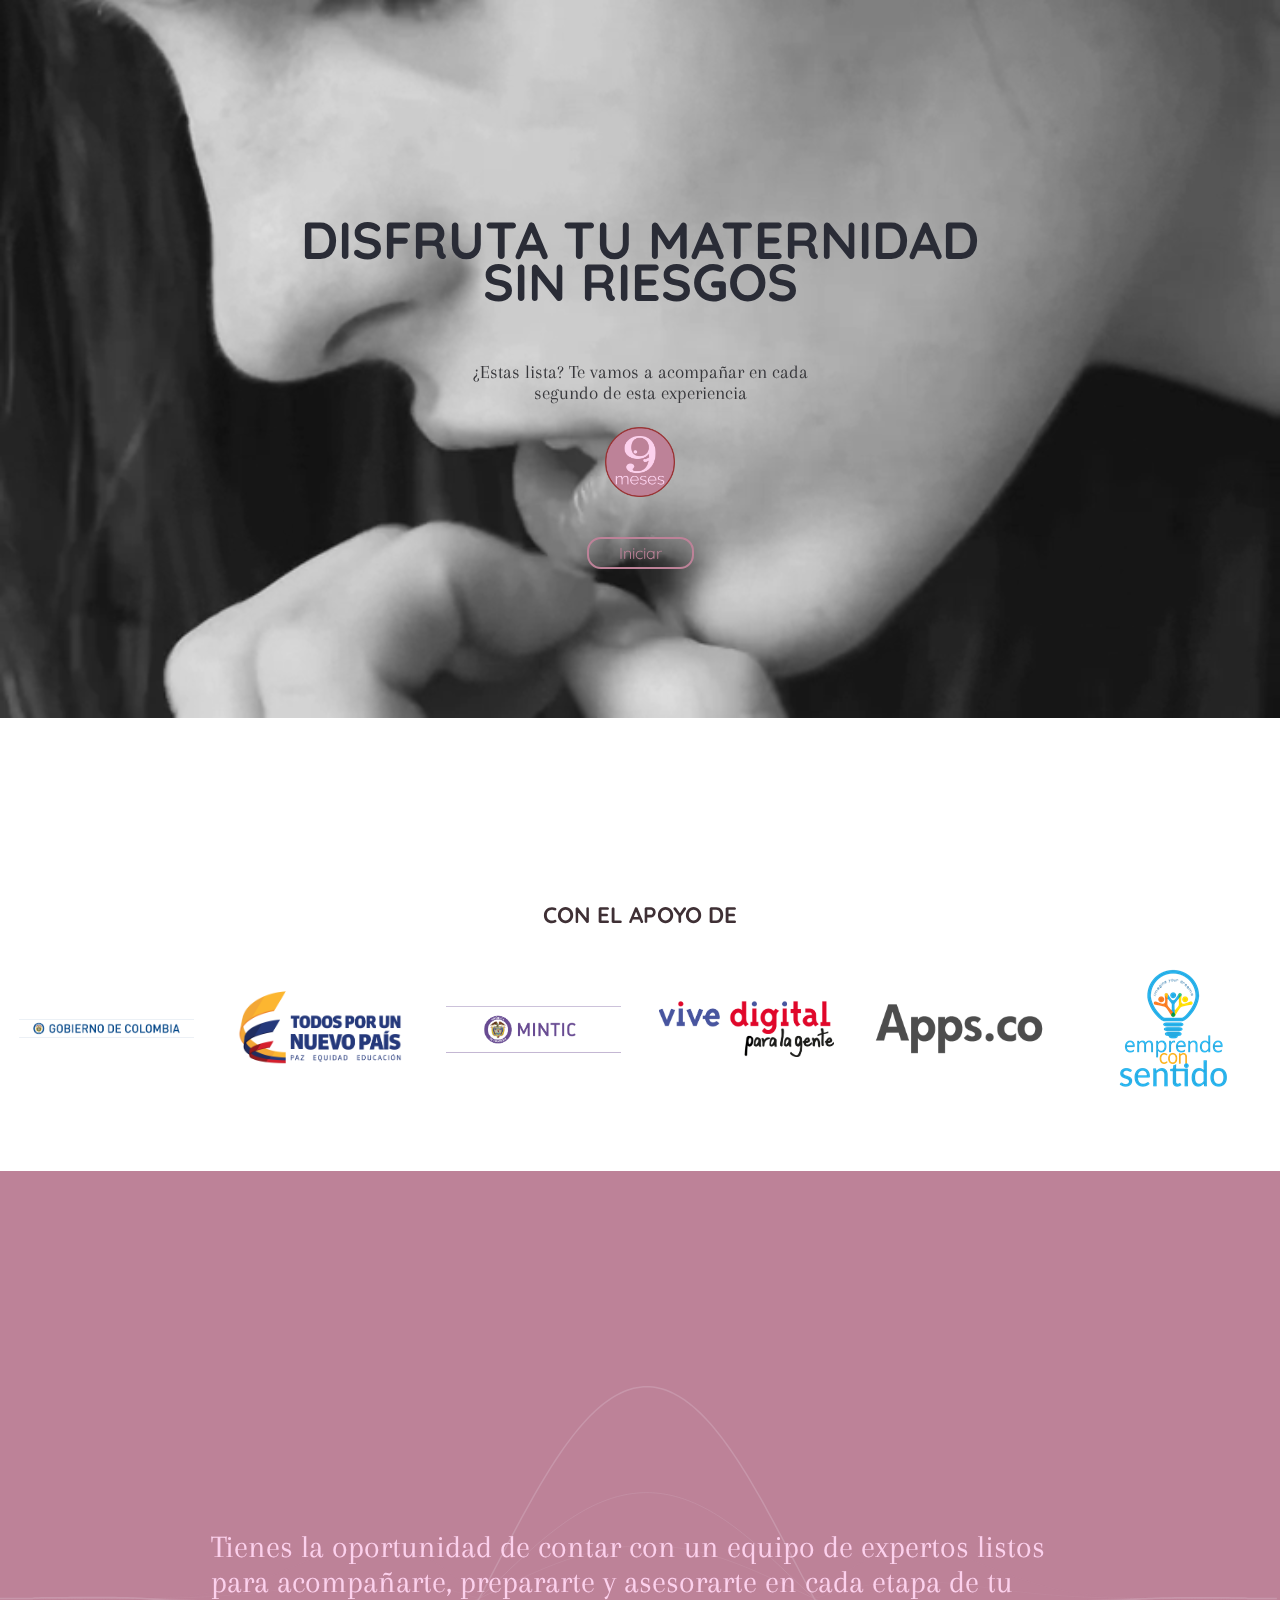
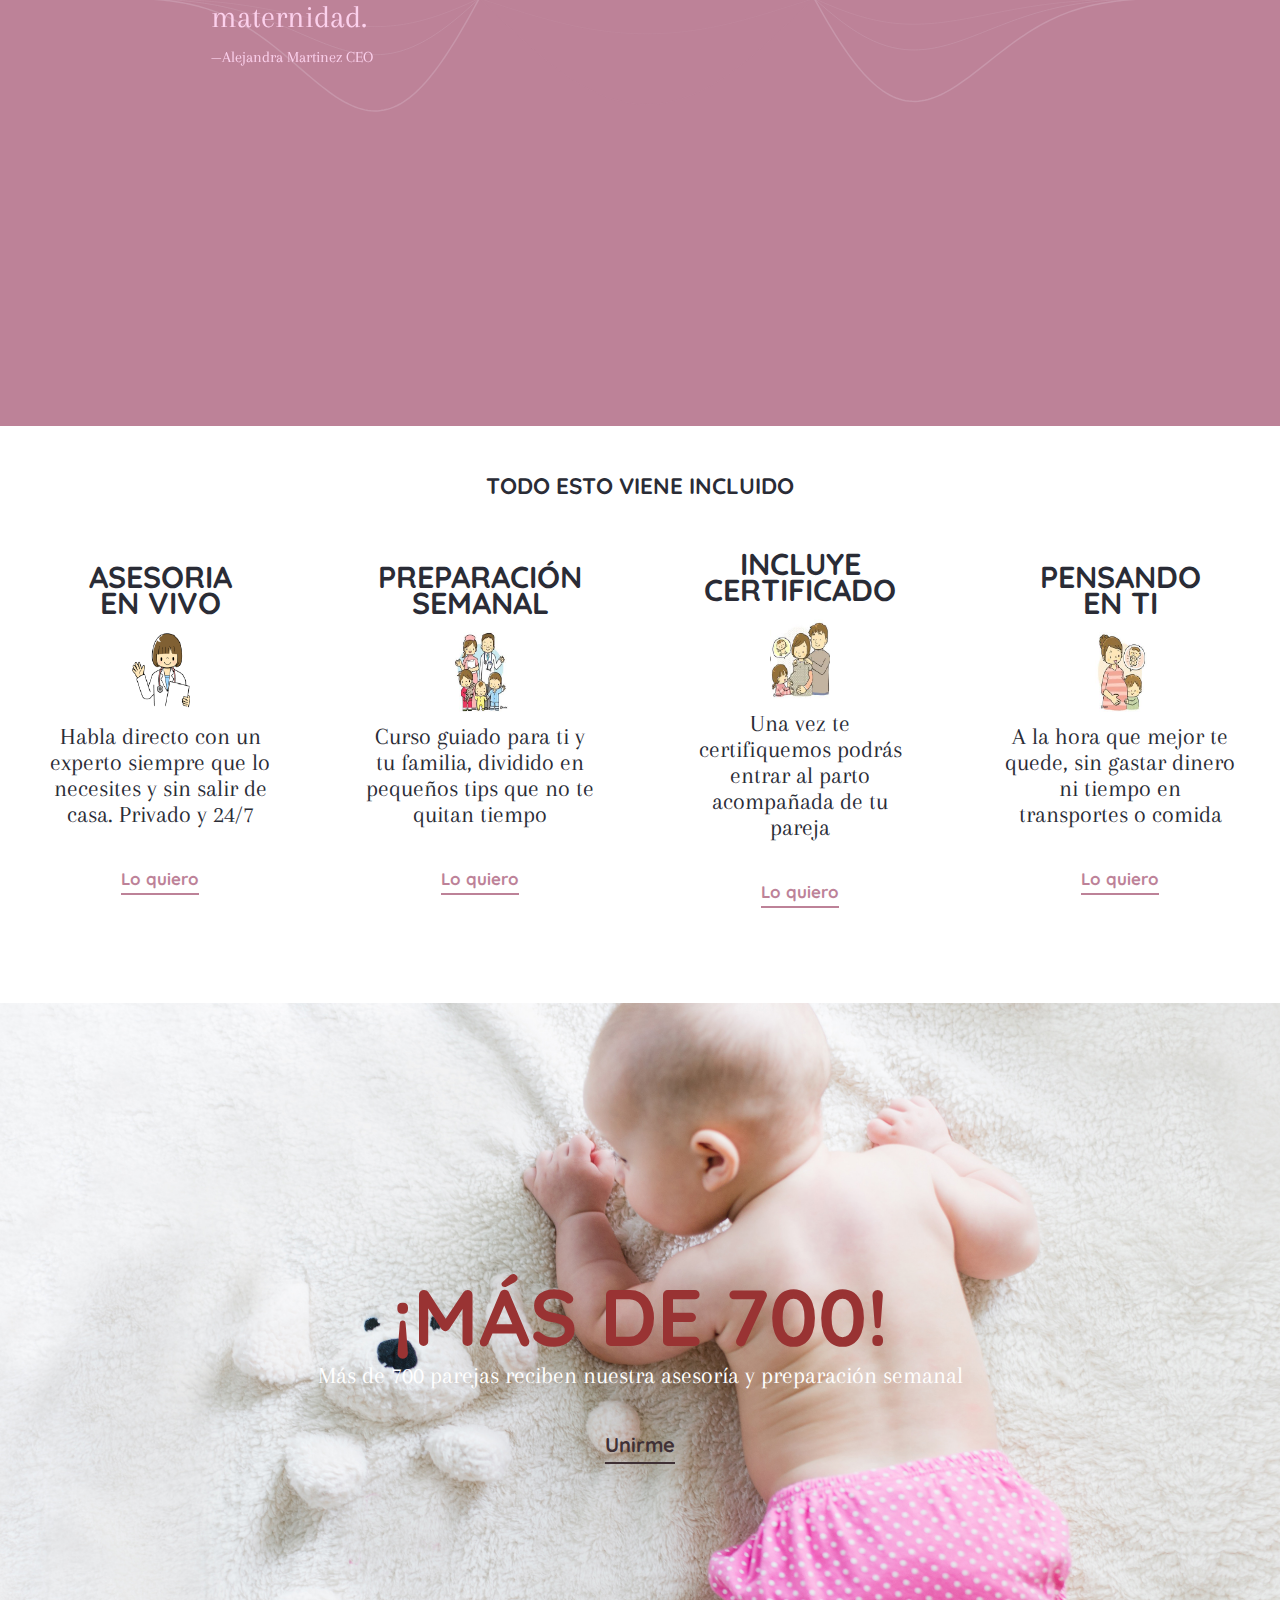
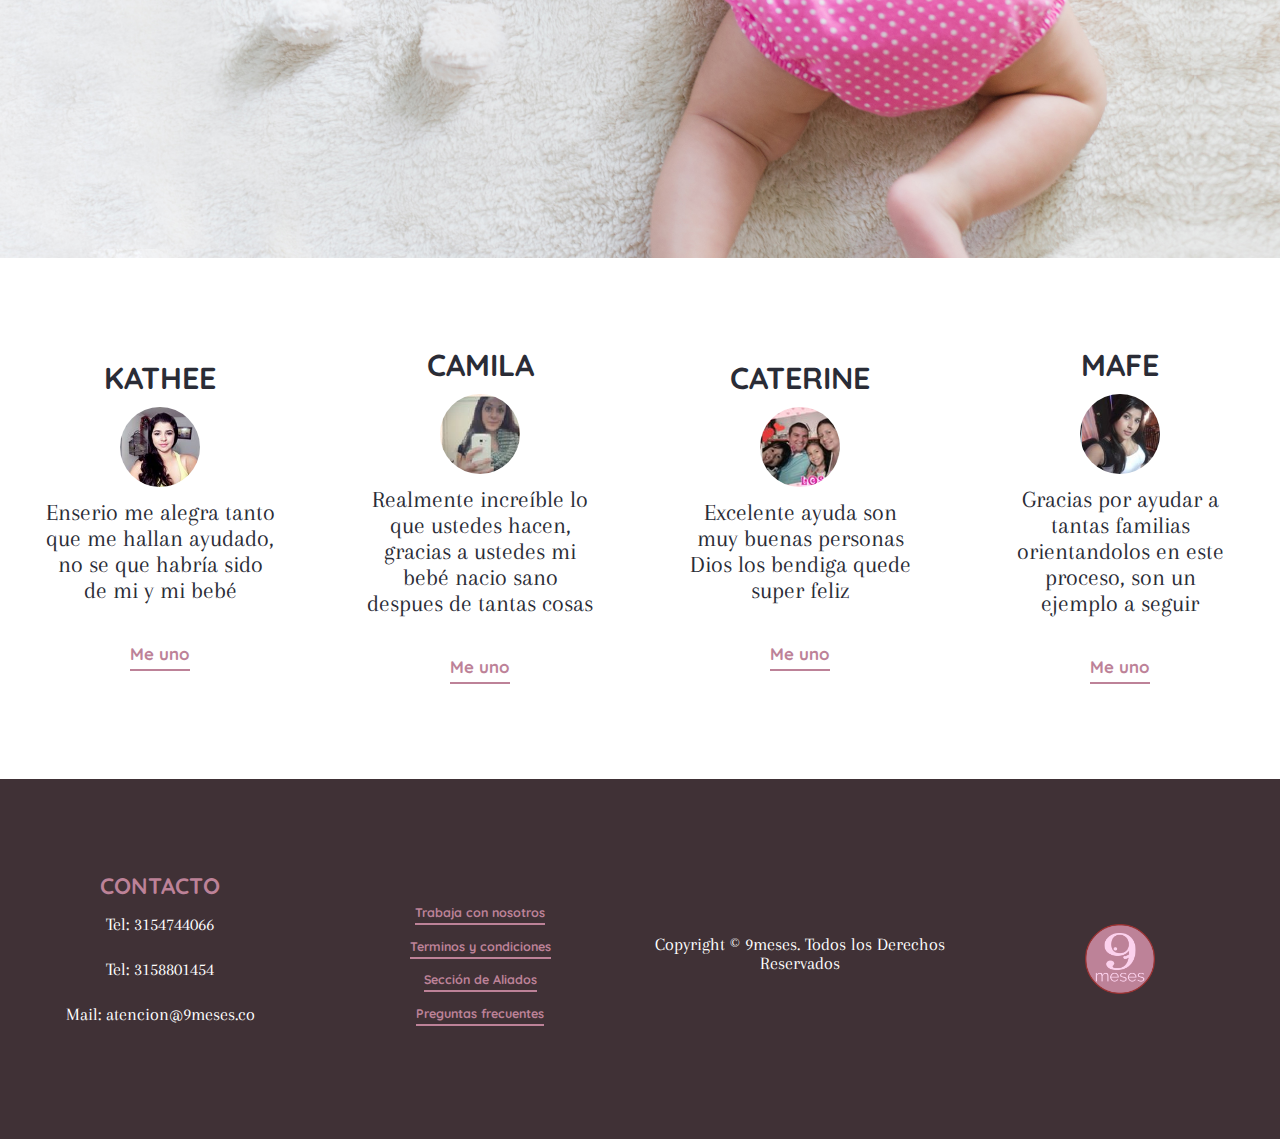
==== commit 64219689: "creo link a aliados" ====
--- a/index.html
+++ b/index.html
@@ -656,7 +656,7 @@
 					<!--<p class="content__subtitle content__subtitle--light">Learn how Tempo has become the leading music production and review hub in the history of mankind.</p>-->
 					<a href="#" class="link-more link-more--light">Trabaja con nosotros</a>
 					<a href="/terminosycondiciones" class="link-more link-more--light">Terminos y condiciones</a>
-					<a href="#" class="link-more link-more--light">Blog</a>
+					<a href="/aliados" class="link-more link-more--light">Sección de Aliados</a>
 					<a href="#" class="link-more link-more--light">Preguntas frecuentes</a>
 				</div>
 				<div class="content__inner content__inner--half content__inner--c3 flexy flexy--center">
